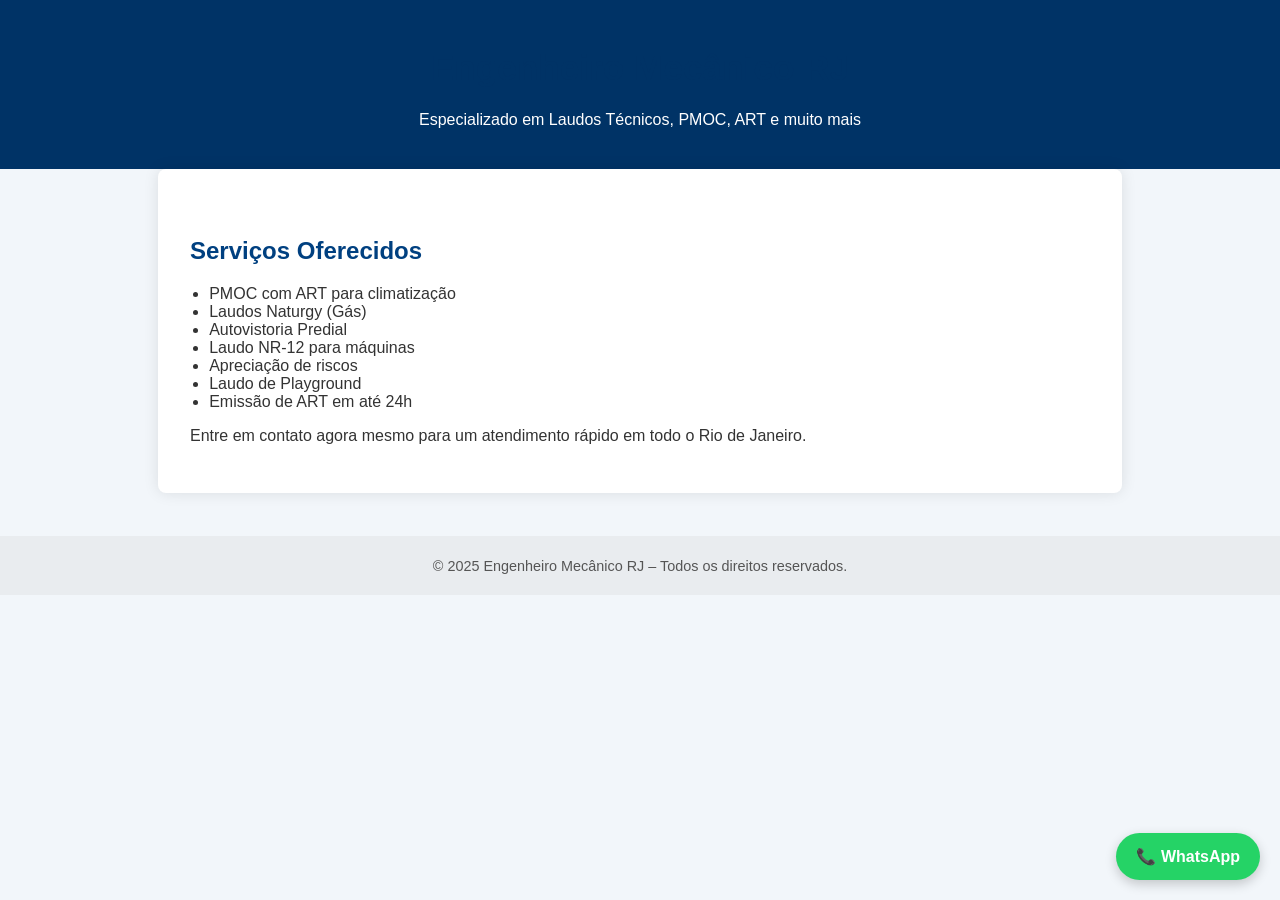
==== index.html @ b73123c4 "Add files via upload" ====
<!DOCTYPE html>
<html lang="pt-BR">
<head>
    <meta charset="UTF-8">
    <title>Engenheiro Mecânico RJ – PMOC, ART Naturgy, Laudos Técnicos Urgentes</title>
    <meta name="description" content="Laudos com emissão de ART em 24h. PMOC, Naturgy, NR-12, gás, playground e autovistoria em todo RJ. Atendimento imediato por engenheiro certificado.">
    <meta name="viewport" content="width=device-width, initial-scale=1.0">
    <link rel="icon" href="favicon.png" type="image/png">
    <style>
        body {
            font-family: 'Segoe UI', Tahoma, Geneva, Verdana, sans-serif;
            background-color: #f2f6fa;
            color: #333;
            margin: 0;
            padding: 0;
        }
        header {
            background-color: #003366;
            color: white;
            padding: 1.5em;
            text-align: center;
        }
        main {
            padding: 2em;
            max-width: 900px;
            margin: auto;
            background-color: white;
            box-shadow: 0 0 15px rgba(0,0,0,0.1);
            border-radius: 8px;
        }
        h1 {
            color: #003366;
            font-size: 2.2em;
        }
        h2 {
            color: #004080;
            margin-top: 1.5em;
        }
        ul {
            padding-left: 1.2em;
        }
        .whatsapp-button {
            position: fixed;
            bottom: 20px;
            right: 20px;
            background-color: #25D366;
            color: white;
            padding: 14px 20px;
            font-weight: bold;
            border-radius: 30px;
            text-decoration: none;
            font-size: 16px;
            box-shadow: 0 4px 12px rgba(0,0,0,0.2);
            z-index: 9999;
        }
        .whatsapp-button:hover {
            background-color: #128C7E;
        }
        footer {
            text-align: center;
            font-size: 0.9em;
            color: #555;
            background-color: #e9ecef;
            padding: 1.5em;
            margin-top: 3em;
        }
    </style>
</head>
<body>
    <header>
        <h1>Engenheiro Mecânico RJ</h1>
        <p>Especializado em Laudos Técnicos, PMOC, ART e muito mais</p>
    </header>
    <main>
        <h2>Serviços Oferecidos</h2>
        <ul>
            <li>PMOC com ART para climatização</li>
            <li>Laudos Naturgy (Gás)</li>
            <li>Autovistoria Predial</li>
            <li>Laudo NR-12 para máquinas</li>
            <li>Apreciação de riscos</li>
            <li>Laudo de Playground</li>
            <li>Emissão de ART em até 24h</li>
        </ul>
        <p>Entre em contato agora mesmo para um atendimento rápido em todo o Rio de Janeiro.</p>
    </main>
    <a class="whatsapp-button" href="https://wa.me/5521964547473" target="_blank">📞 WhatsApp</a>
    <footer>
        © 2025 Engenheiro Mecânico RJ – Todos os direitos reservados.
    </footer>
</body>
</html>
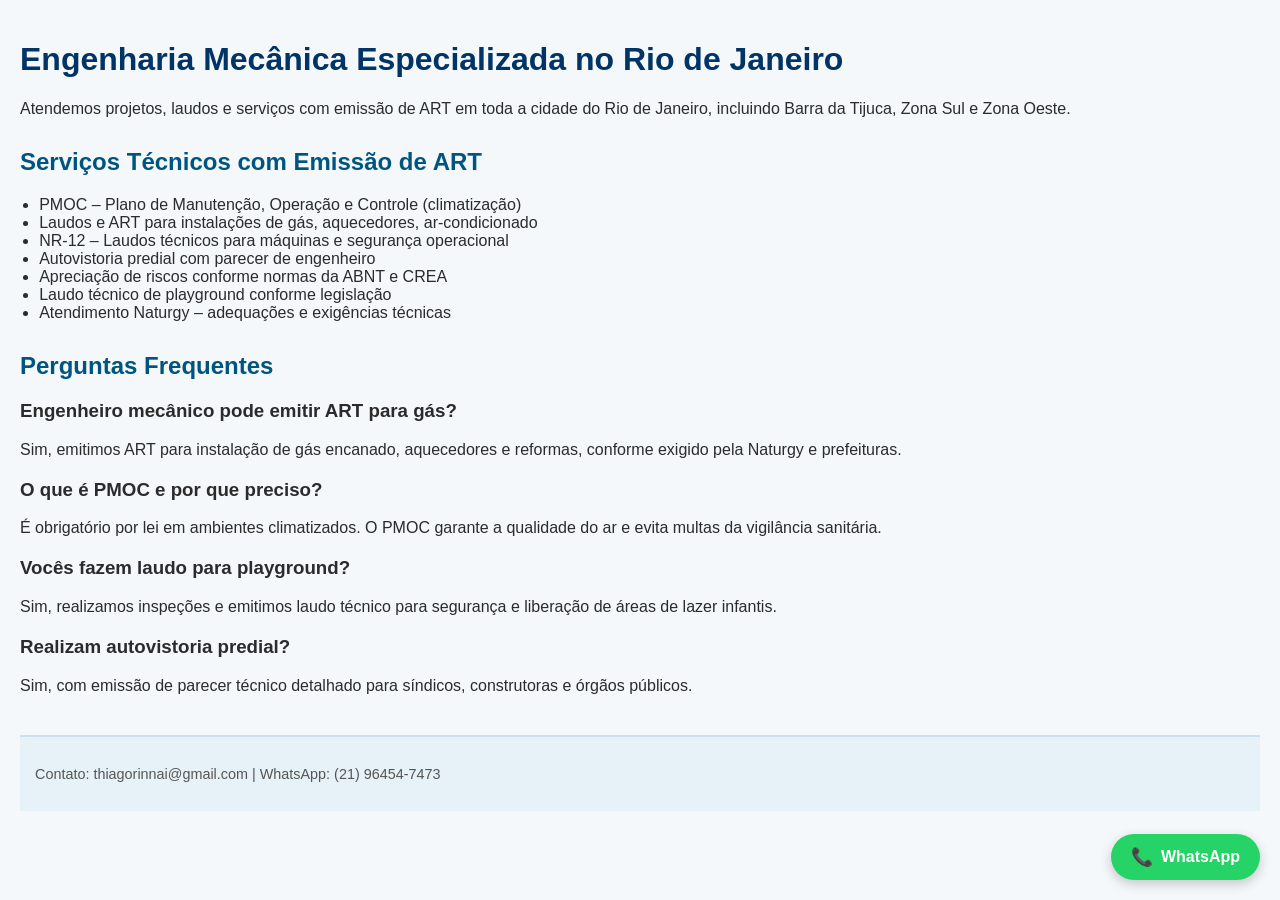
==== commit 99112e16: "Add files via upload" ====
--- a/index.html
+++ b/index.html
@@ -2,92 +2,105 @@
 <!DOCTYPE html>
 <html lang="pt-BR">
 <head>
-    <meta charset="UTF-8">
-    <title>Engenheiro Mecânico RJ – PMOC, ART Naturgy, Laudos Técnicos Urgentes</title>
-    <meta name="description" content="Laudos com emissão de ART em 24h. PMOC, Naturgy, NR-12, gás, playground e autovistoria em todo RJ. Atendimento imediato por engenheiro certificado.">
-    <meta name="viewport" content="width=device-width, initial-scale=1.0">
-    <link rel="icon" href="favicon.png" type="image/png">
-    <style>
-        body {
-            font-family: 'Segoe UI', Tahoma, Geneva, Verdana, sans-serif;
-            background-color: #f2f6fa;
-            color: #333;
-            margin: 0;
-            padding: 0;
-        }
-        header {
-            background-color: #003366;
-            color: white;
-            padding: 1.5em;
-            text-align: center;
-        }
-        main {
-            padding: 2em;
-            max-width: 900px;
-            margin: auto;
-            background-color: white;
-            box-shadow: 0 0 15px rgba(0,0,0,0.1);
-            border-radius: 8px;
-        }
-        h1 {
-            color: #003366;
-            font-size: 2.2em;
-        }
-        h2 {
-            color: #004080;
-            margin-top: 1.5em;
-        }
-        ul {
-            padding-left: 1.2em;
-        }
-        .whatsapp-button {
-            position: fixed;
-            bottom: 20px;
-            right: 20px;
-            background-color: #25D366;
-            color: white;
-            padding: 14px 20px;
-            font-weight: bold;
-            border-radius: 30px;
-            text-decoration: none;
-            font-size: 16px;
-            box-shadow: 0 4px 12px rgba(0,0,0,0.2);
-            z-index: 9999;
-        }
-        .whatsapp-button:hover {
-            background-color: #128C7E;
-        }
-        footer {
-            text-align: center;
-            font-size: 0.9em;
-            color: #555;
-            background-color: #e9ecef;
-            padding: 1.5em;
-            margin-top: 3em;
-        }
-    </style>
+  <meta charset="UTF-8">
+  <meta name="viewport" content="width=device-width, initial-scale=1.0">
+  <meta name="description" content="Engenheiro mecânico no RJ especializado em PMOC, ART, autovistoria, NR-12, Naturgy, laudo de playground e apreciação de riscos.">
+  <title>Engenheiro Mecânico RJ – PMOC, ART, NR-12, Laudos e Instalações</title>
+  <style>
+    body {
+      font-family: Arial, sans-serif;
+      background-color: #f4f8fb;
+      color: #2b2b2b;
+      margin: 0;
+      padding: 20px;
+    }
+    h1 {
+      color: #003366;
+    }
+    h2 {
+      color: #005580;
+      margin-top: 30px;
+    }
+    h3 {
+      margin-top: 20px;
+    }
+    ul {
+      padding-left: 1.2em;
+    }
+    footer {
+      margin-top: 40px;
+      font-size: 0.9em;
+      color: #555;
+      background: #e6f2f8;
+      padding: 15px;
+      border-top: 2px solid #cce0ee;
+    }
+    .whatsapp {
+      position: fixed;
+      bottom: 20px;
+      right: 20px;
+      background-color: #25D366;
+      color: white;
+      padding: 12px 20px;
+      border-radius: 30px;
+      text-decoration: none;
+      font-size: 16px;
+      font-weight: bold;
+      display: flex;
+      align-items: center;
+      gap: 8px;
+      box-shadow: 0 4px 12px rgba(0, 0, 0, 0.2);
+      z-index: 9999;
+      transition: background-color 0.3s ease, transform 0.2s ease;
+    }
+    .whatsapp:hover {
+      background-color: #128C7E;
+      transform: scale(1.05);
+    }
+    .whatsapp::before {
+      content: '📞';
+      font-size: 18px;
+    }
+  </style>
 </head>
 <body>
-    <header>
-        <h1>Engenheiro Mecânico RJ</h1>
-        <p>Especializado em Laudos Técnicos, PMOC, ART e muito mais</p>
-    </header>
-    <main>
-        <h2>Serviços Oferecidos</h2>
-        <ul>
-            <li>PMOC com ART para climatização</li>
-            <li>Laudos Naturgy (Gás)</li>
-            <li>Autovistoria Predial</li>
-            <li>Laudo NR-12 para máquinas</li>
-            <li>Apreciação de riscos</li>
-            <li>Laudo de Playground</li>
-            <li>Emissão de ART em até 24h</li>
-        </ul>
-        <p>Entre em contato agora mesmo para um atendimento rápido em todo o Rio de Janeiro.</p>
-    </main>
-    <a class="whatsapp-button" href="https://wa.me/5521964547473" target="_blank">📞 WhatsApp</a>
-    <footer>
-        © 2025 Engenheiro Mecânico RJ – Todos os direitos reservados.
-    </footer>
+
+  <h1>Engenharia Mecânica Especializada no Rio de Janeiro</h1>
+  <p>Atendemos projetos, laudos e serviços com emissão de ART em toda a cidade do Rio de Janeiro, incluindo Barra da Tijuca, Zona Sul e Zona Oeste.</p>
+
+  <section>
+    <h2>Serviços Técnicos com Emissão de ART</h2>
+    <ul>
+      <li>PMOC – Plano de Manutenção, Operação e Controle (climatização)</li>
+      <li>Laudos e ART para instalações de gás, aquecedores, ar-condicionado</li>
+      <li>NR-12 – Laudos técnicos para máquinas e segurança operacional</li>
+      <li>Autovistoria predial com parecer de engenheiro</li>
+      <li>Apreciação de riscos conforme normas da ABNT e CREA</li>
+      <li>Laudo técnico de playground conforme legislação</li>
+      <li>Atendimento Naturgy – adequações e exigências técnicas</li>
+    </ul>
+  </section>
+
+  <section>
+    <h2>Perguntas Frequentes</h2>
+    <h3>Engenheiro mecânico pode emitir ART para gás?</h3>
+    <p>Sim, emitimos ART para instalação de gás encanado, aquecedores e reformas, conforme exigido pela Naturgy e prefeituras.</p>
+
+    <h3>O que é PMOC e por que preciso?</h3>
+    <p>É obrigatório por lei em ambientes climatizados. O PMOC garante a qualidade do ar e evita multas da vigilância sanitária.</p>
+
+    <h3>Vocês fazem laudo para playground?</h3>
+    <p>Sim, realizamos inspeções e emitimos laudo técnico para segurança e liberação de áreas de lazer infantis.</p>
+
+    <h3>Realizam autovistoria predial?</h3>
+    <p>Sim, com emissão de parecer técnico detalhado para síndicos, construtoras e órgãos públicos.</p>
+  </section>
+
+  <footer>
+    <p>Contato: thiagorinnai@gmail.com | WhatsApp: (21) 96454-7473</p>
+  </footer>
+
+  <a class="whatsapp" href="https://wa.me/5521964547473" target="_blank">WhatsApp</a>
+
 </body>
 </html>
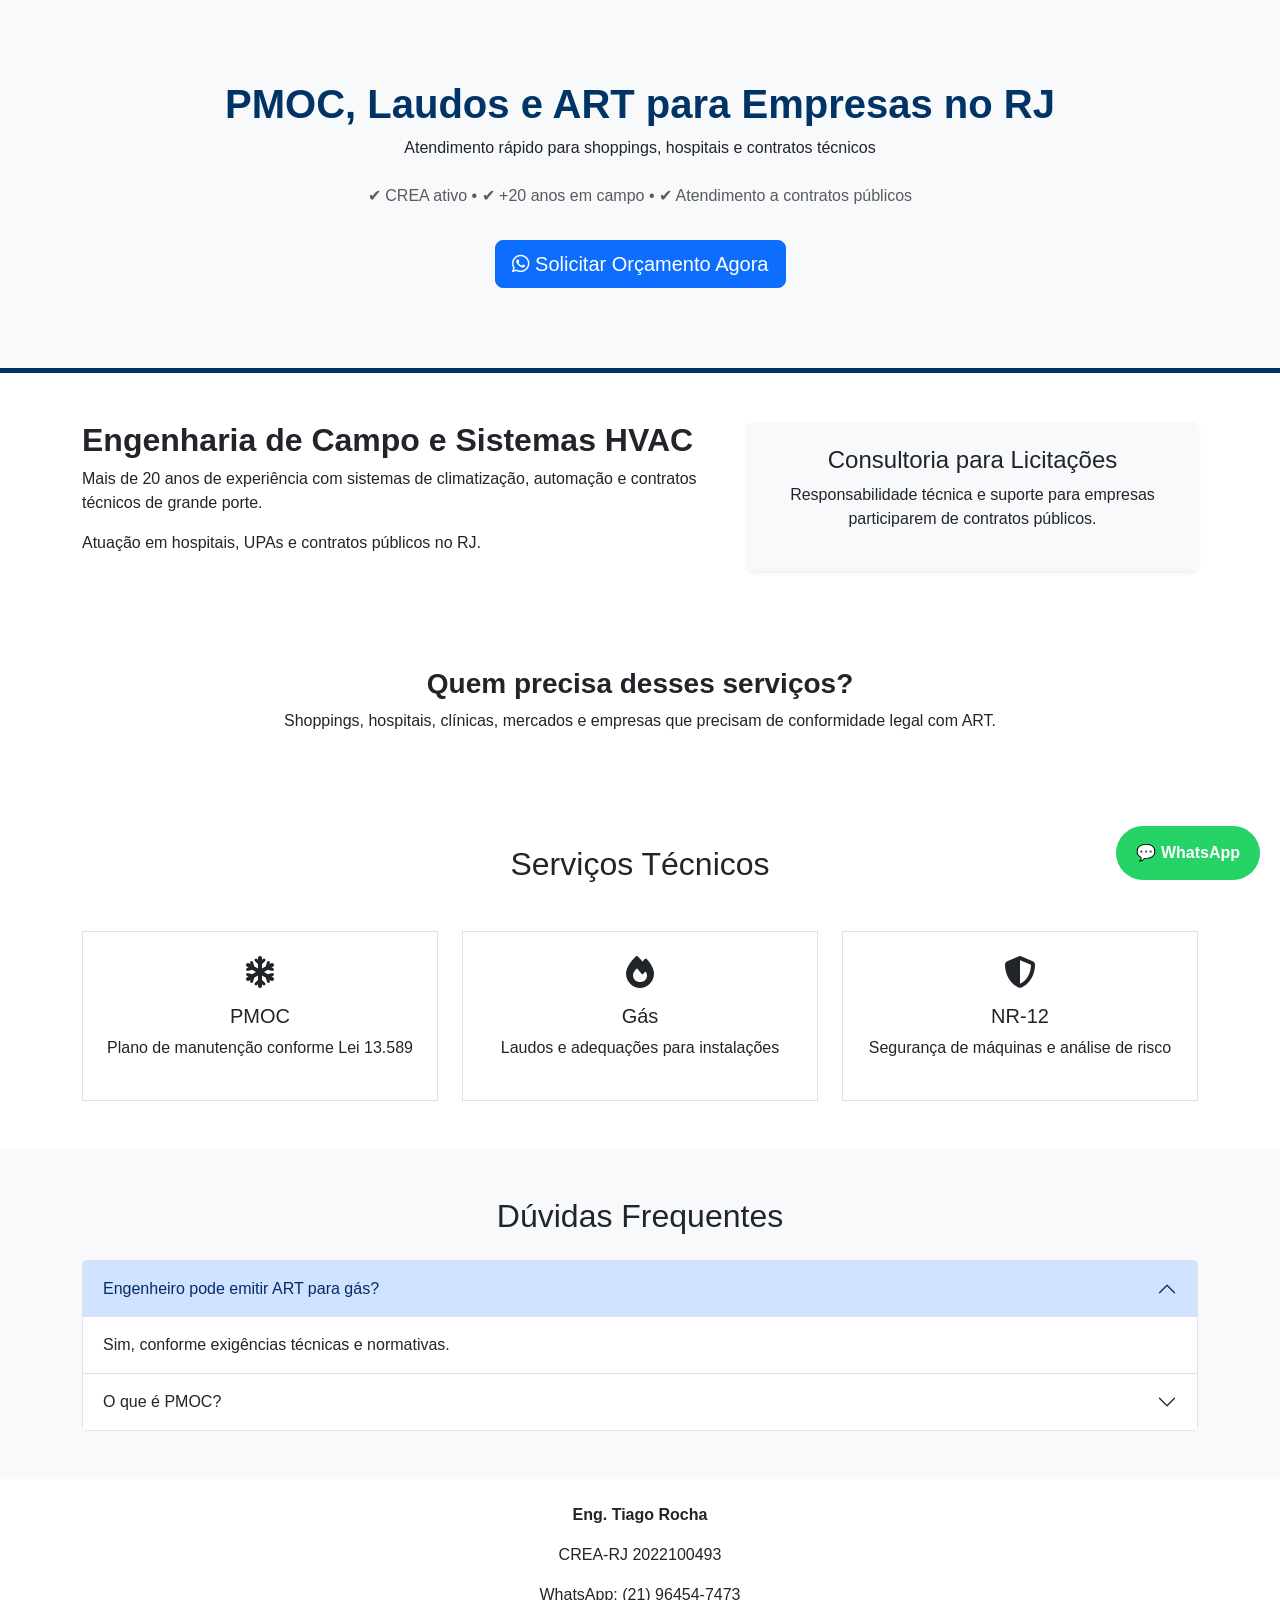
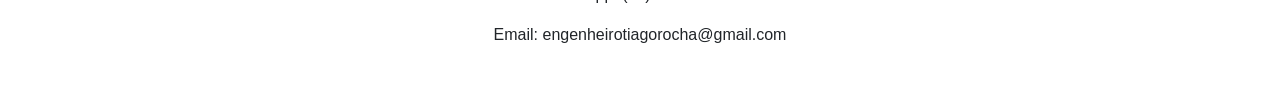
==== commit 4aa91158: "Revise index.html for SEO and layout enhancements Updated HTML structure, meta tags, and styles for " ====
--- a/index.html
+++ b/index.html
@@ -1,106 +1,198 @@
+<!DOCTYPE html>
+<html lang="pt-br">
+<head>
+<meta charset="UTF-8">
+<meta name="viewport" content="width=device-width, initial-scale=1.0">
 
-<!DOCTYPE html>
-<html lang="pt-BR">
-<head>
-  <meta charset="UTF-8">
-  <meta name="viewport" content="width=device-width, initial-scale=1.0">
-  <meta name="description" content="Engenheiro mecânico no RJ especializado em PMOC, ART, autovistoria, NR-12, Naturgy, laudo de playground e apreciação de riscos.">
-  <title>Engenheiro Mecânico RJ – PMOC, ART, NR-12, Laudos e Instalações</title>
-  <style>
-    body {
-      font-family: Arial, sans-serif;
-      background-color: #f4f8fb;
-      color: #2b2b2b;
-      margin: 0;
-      padding: 20px;
-    }
-    h1 {
-      color: #003366;
-    }
-    h2 {
-      color: #005580;
-      margin-top: 30px;
-    }
-    h3 {
-      margin-top: 20px;
-    }
-    ul {
-      padding-left: 1.2em;
-    }
-    footer {
-      margin-top: 40px;
-      font-size: 0.9em;
-      color: #555;
-      background: #e6f2f8;
-      padding: 15px;
-      border-top: 2px solid #cce0ee;
-    }
-    .whatsapp {
-      position: fixed;
-      bottom: 20px;
-      right: 20px;
-      background-color: #25D366;
-      color: white;
-      padding: 12px 20px;
-      border-radius: 30px;
-      text-decoration: none;
-      font-size: 16px;
-      font-weight: bold;
-      display: flex;
-      align-items: center;
-      gap: 8px;
-      box-shadow: 0 4px 12px rgba(0, 0, 0, 0.2);
-      z-index: 9999;
-      transition: background-color 0.3s ease, transform 0.2s ease;
-    }
-    .whatsapp:hover {
-      background-color: #128C7E;
-      transform: scale(1.05);
-    }
-    .whatsapp::before {
-      content: '📞';
-      font-size: 18px;
-    }
-  </style>
+<title>PMOC e Laudos Técnicos RJ | Eng. Tiago Rocha</title>
+
+<meta name="description" content="Engenheiro mecânico no RJ especializado em PMOC, laudos técnicos, NR-12 e emissão de ART. Atendimento para empresas e contratos.">
+<meta name="keywords" content="PMOC RJ, engenheiro mecânico RJ, laudo NR12, ART gás RJ">
+
+<!-- Bootstrap -->
+<link href="https://cdn.jsdelivr.net/npm/bootstrap@5.3.3/dist/css/bootstrap.min.css" rel="stylesheet">
+
+<!-- Font Awesome -->
+<link rel="stylesheet" href="https://cdnjs.cloudflare.com/ajax/libs/font-awesome/6.5.0/css/all.min.css">
+
+<style>
+:root {
+--primary: #003366;
+--accent: #0056b3;
+--success: #25d366;
+--text: #212529;
+}
+
+body {
+font-family: 'Segoe UI', Tahoma, sans-serif;
+color: var(--text);
+}
+
+.hero {
+background: #f8f9fa;
+padding: 80px 0;
+border-bottom: 5px solid var(--primary);
+}
+
+.hero h1 {
+color: var(--primary);
+font-weight: 800;
+}
+
+.card-servico {
+border: 1px solid #dee2e6;
+transition: 0.3s;
+height: 100%;
+}
+
+.card-servico:hover {
+border-color: var(--accent);
+box-shadow: 0 5px 15px rgba(0,0,0,0.1);
+}
+
+.whatsapp-float {
+position: fixed;
+bottom: 20px;
+right: 20px;
+background: var(--success);
+color: white;
+padding: 15px 20px;
+border-radius: 50px;
+text-decoration: none;
+font-weight: bold;
+}
+</style>
 </head>
+
 <body>
 
-  <h1>Engenharia Mecânica Especializada no Rio de Janeiro</h1>
-  <p>Atendemos projetos, laudos e serviços com emissão de ART em toda a cidade do Rio de Janeiro, incluindo Barra da Tijuca, Zona Sul e Zona Oeste.</p>
+<!-- HERO -->
+<header class="hero text-center">
+<div class="container">
+<h1>PMOC, Laudos e ART para Empresas no RJ</h1>
+<p class="mb-4">Atendimento rápido para shoppings, hospitais e contratos técnicos</p>
 
-  <section>
-    <h2>Serviços Técnicos com Emissão de ART</h2>
-    <ul>
-      <li>PMOC – Plano de Manutenção, Operação e Controle (climatização)</li>
-      <li>Laudos e ART para instalações de gás, aquecedores, ar-condicionado</li>
-      <li>NR-12 – Laudos técnicos para máquinas e segurança operacional</li>
-      <li>Autovistoria predial com parecer de engenheiro</li>
-      <li>Apreciação de riscos conforme normas da ABNT e CREA</li>
-      <li>Laudo técnico de playground conforme legislação</li>
-      <li>Atendimento Naturgy – adequações e exigências técnicas</li>
-    </ul>
-  </section>
+<p class="text-muted">
+✔ CREA ativo • ✔ +20 anos em campo • ✔ Atendimento a contratos públicos
+</p>
 
-  <section>
-    <h2>Perguntas Frequentes</h2>
-    <h3>Engenheiro mecânico pode emitir ART para gás?</h3>
-    <p>Sim, emitimos ART para instalação de gás encanado, aquecedores e reformas, conforme exigido pela Naturgy e prefeituras.</p>
+<a href="https://wa.me/5521964547473" class="btn btn-primary btn-lg mt-3">
+<i class="fab fa-whatsapp"></i> Solicitar Orçamento Agora
+</a>
+</div>
+</header>
 
-    <h3>O que é PMOC e por que preciso?</h3>
-    <p>É obrigatório por lei em ambientes climatizados. O PMOC garante a qualidade do ar e evita multas da vigilância sanitária.</p>
+<!-- AUTORIDADE -->
+<section class="py-5 container">
+<div class="row align-items-center">
+<div class="col-md-7">
+<h2 class="fw-bold">Engenharia de Campo e Sistemas HVAC</h2>
+<p>Mais de 20 anos de experiência com sistemas de climatização, automação e contratos técnicos de grande porte.</p>
+<p>Atuação em hospitais, UPAs e contratos públicos no RJ.</p>
+</div>
 
-    <h3>Vocês fazem laudo para playground?</h3>
-    <p>Sim, realizamos inspeções e emitimos laudo técnico para segurança e liberação de áreas de lazer infantis.</p>
+<div class="col-md-5 text-center">
+<div class="p-4 bg-light rounded shadow-sm">
+<h4>Consultoria para Licitações</h4>
+<p>Responsabilidade técnica e suporte para empresas participarem de contratos públicos.</p>
+</div>
+</div>
+</div>
+</section>
 
-    <h3>Realizam autovistoria predial?</h3>
-    <p>Sim, com emissão de parecer técnico detalhado para síndicos, construtoras e órgãos públicos.</p>
-  </section>
+<!-- PROVA -->
+<section class="py-5 bg-white text-center">
+<div class="container">
+<h3 class="fw-bold">Quem precisa desses serviços?</h3>
+<p>Shoppings, hospitais, clínicas, mercados e empresas que precisam de conformidade legal com ART.</p>
+</div>
+</section>
 
-  <footer>
-    <p>Contato: thiagorinnai@gmail.com | WhatsApp: (21) 96454-7473</p>
-  </footer>
+<!-- SERVIÇOS -->
+<section class="py-5">
+<div class="container text-center">
+<h2 class="mb-5">Serviços Técnicos</h2>
 
-  <a class="whatsapp" href="https://wa.me/5521964547473" target="_blank">WhatsApp</a>
+<div class="row g-4">
+
+<div class="col-md-4">
+<div class="card-servico p-4">
+<i class="fas fa-snowflake fa-2x mb-3"></i>
+<h5>PMOC</h5>
+<p>Plano de manutenção conforme Lei 13.589</p>
+</div>
+</div>
+
+<div class="col-md-4">
+<div class="card-servico p-4">
+<i class="fas fa-fire fa-2x mb-3"></i>
+<h5>Gás</h5>
+<p>Laudos e adequações para instalações</p>
+</div>
+</div>
+
+<div class="col-md-4">
+<div class="card-servico p-4">
+<i class="fas fa-shield-alt fa-2x mb-3"></i>
+<h5>NR-12</h5>
+<p>Segurança de máquinas e análise de risco</p>
+</div>
+</div>
+
+</div>
+</div>
+</section>
+
+<!-- FAQ -->
+<section class="py-5 bg-light">
+<div class="container">
+<h2 class="text-center mb-4">Dúvidas Frequentes</h2>
+
+<div class="accordion" id="faq">
+
+<div class="accordion-item">
+<button class="accordion-button" data-bs-toggle="collapse" data-bs-target="#q1">
+Engenheiro pode emitir ART para gás?
+</button>
+<div id="q1" class="accordion-collapse collapse show">
+<div class="accordion-body">
+Sim, conforme exigências técnicas e normativas.
+</div>
+</div>
+</div>
+
+<div class="accordion-item">
+<button class="accordion-button collapsed" data-bs-toggle="collapse" data-bs-target="#q2">
+O que é PMOC?
+</button>
+<div id="q2" class="accordion-collapse collapse">
+<div class="accordion-body">
+Plano obrigatório para manutenção de ar condicionado.
+</div>
+</div>
+</div>
+
+</div>
+</div>
+</section>
+
+<!-- RODAPÉ -->
+<footer class="text-center py-4">
+<div class="container">
+<p><strong>Eng. Tiago Rocha</strong></p>
+<p>CREA-RJ 2022100493</p>
+<p>WhatsApp: (21) 96454-7473</p>
+<p>Email: engenheirotiagorocha@gmail.com</p>
+</div>
+</footer>
+
+<!-- BOTÃO FIXO -->
+<a href="https://wa.me/5521964547473" class="whatsapp-float">
+💬 WhatsApp
+</a>
+
+<!-- JS -->
+<script src="https://cdn.jsdelivr.net/npm/bootstrap@5.3.3/dist/js/bootstrap.bundle.min.js"></script>
 
 </body>
 </html>
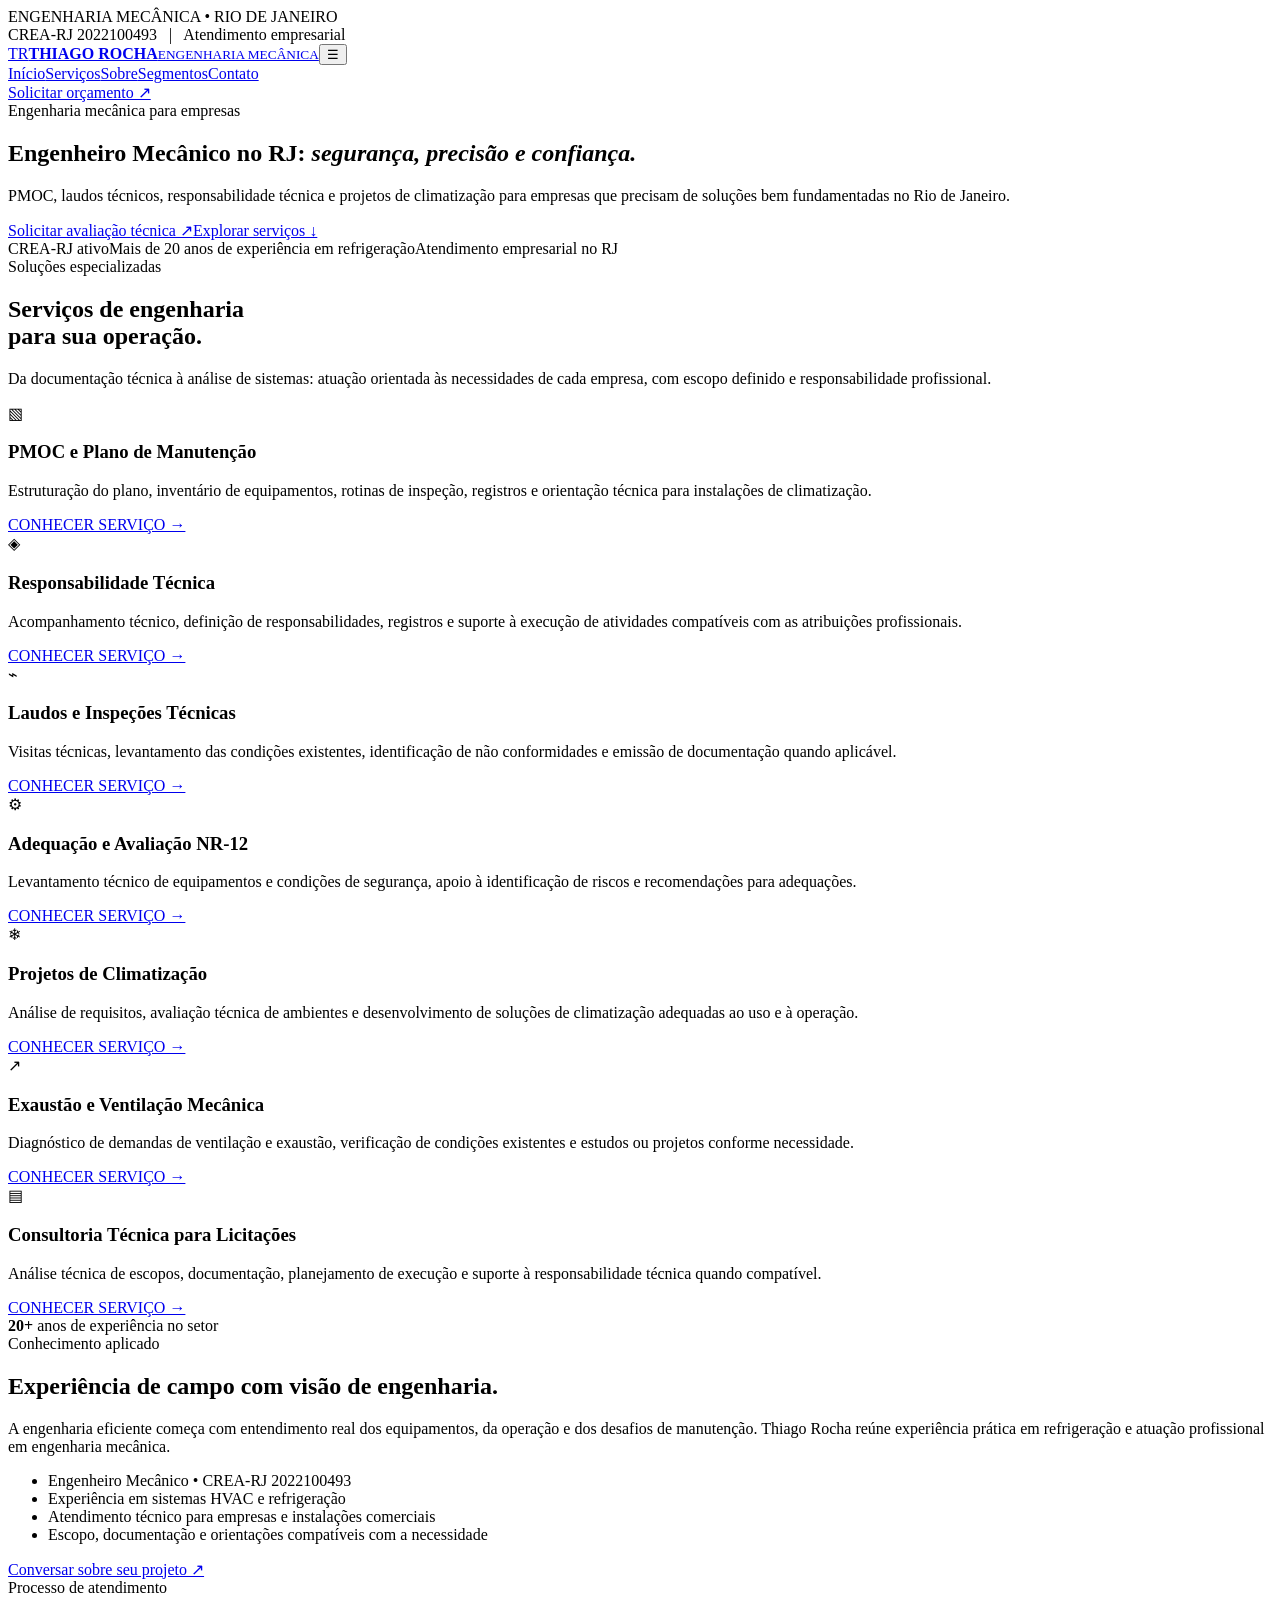
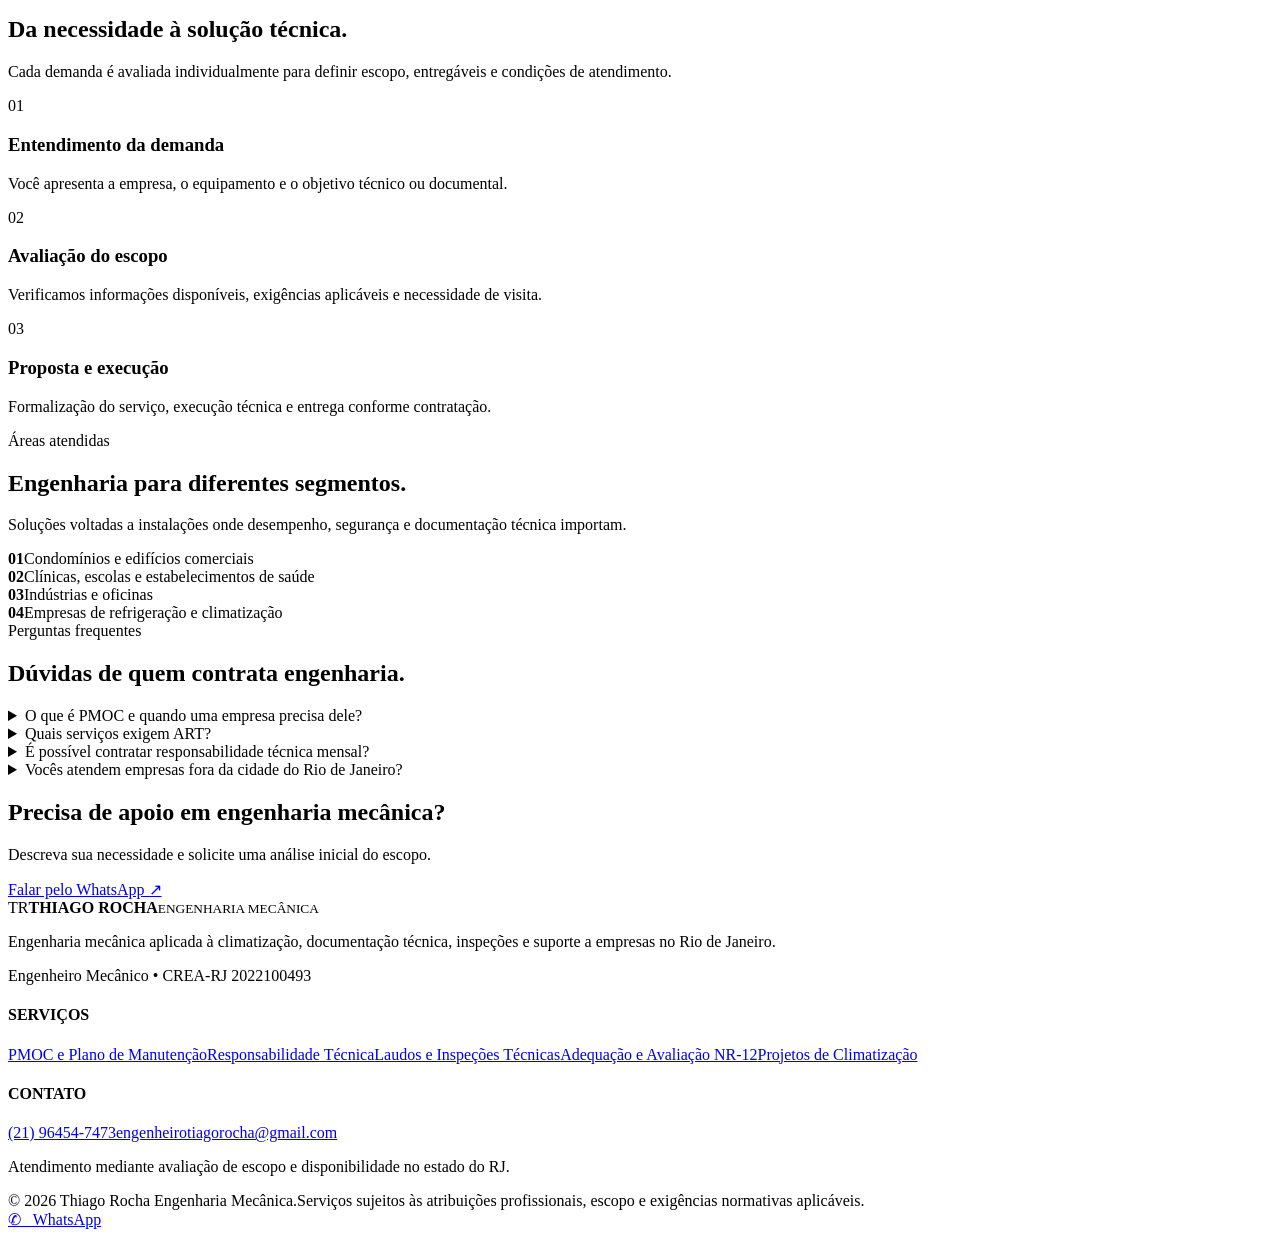
==== commit 55464f3b: "Publish redesigned Thiago Rocha Engenharia Mecânica homepage" ====
--- a/index.html
+++ b/index.html
@@ -1,198 +1,9 @@
-<!DOCTYPE html>
-<html lang="pt-br">
-<head>
-<meta charset="UTF-8">
-<meta name="viewport" content="width=device-width, initial-scale=1.0">
-
-<title>PMOC e Laudos Técnicos RJ | Eng. Tiago Rocha</title>
-
-<meta name="description" content="Engenheiro mecânico no RJ especializado em PMOC, laudos técnicos, NR-12 e emissão de ART. Atendimento para empresas e contratos.">
-<meta name="keywords" content="PMOC RJ, engenheiro mecânico RJ, laudo NR12, ART gás RJ">
-
-<!-- Bootstrap -->
-<link href="https://cdn.jsdelivr.net/npm/bootstrap@5.3.3/dist/css/bootstrap.min.css" rel="stylesheet">
-
-<!-- Font Awesome -->
-<link rel="stylesheet" href="https://cdnjs.cloudflare.com/ajax/libs/font-awesome/6.5.0/css/all.min.css">
-
-<style>
-:root {
---primary: #003366;
---accent: #0056b3;
---success: #25d366;
---text: #212529;
-}
-
-body {
-font-family: 'Segoe UI', Tahoma, sans-serif;
-color: var(--text);
-}
-
-.hero {
-background: #f8f9fa;
-padding: 80px 0;
-border-bottom: 5px solid var(--primary);
-}
-
-.hero h1 {
-color: var(--primary);
-font-weight: 800;
-}
-
-.card-servico {
-border: 1px solid #dee2e6;
-transition: 0.3s;
-height: 100%;
-}
-
-.card-servico:hover {
-border-color: var(--accent);
-box-shadow: 0 5px 15px rgba(0,0,0,0.1);
-}
-
-.whatsapp-float {
-position: fixed;
-bottom: 20px;
-right: 20px;
-background: var(--success);
-color: white;
-padding: 15px 20px;
-border-radius: 50px;
-text-decoration: none;
-font-weight: bold;
-}
-</style>
-</head>
-
-<body>
-
-<!-- HERO -->
-<header class="hero text-center">
-<div class="container">
-<h1>PMOC, Laudos e ART para Empresas no RJ</h1>
-<p class="mb-4">Atendimento rápido para shoppings, hospitais e contratos técnicos</p>
-
-<p class="text-muted">
-✔ CREA ativo • ✔ +20 anos em campo • ✔ Atendimento a contratos públicos
-</p>
-
-<a href="https://wa.me/5521964547473" class="btn btn-primary btn-lg mt-3">
-<i class="fab fa-whatsapp"></i> Solicitar Orçamento Agora
-</a>
-</div>
-</header>
-
-<!-- AUTORIDADE -->
-<section class="py-5 container">
-<div class="row align-items-center">
-<div class="col-md-7">
-<h2 class="fw-bold">Engenharia de Campo e Sistemas HVAC</h2>
-<p>Mais de 20 anos de experiência com sistemas de climatização, automação e contratos técnicos de grande porte.</p>
-<p>Atuação em hospitais, UPAs e contratos públicos no RJ.</p>
-</div>
-
-<div class="col-md-5 text-center">
-<div class="p-4 bg-light rounded shadow-sm">
-<h4>Consultoria para Licitações</h4>
-<p>Responsabilidade técnica e suporte para empresas participarem de contratos públicos.</p>
-</div>
-</div>
-</div>
-</section>
-
-<!-- PROVA -->
-<section class="py-5 bg-white text-center">
-<div class="container">
-<h3 class="fw-bold">Quem precisa desses serviços?</h3>
-<p>Shoppings, hospitais, clínicas, mercados e empresas que precisam de conformidade legal com ART.</p>
-</div>
-</section>
-
-<!-- SERVIÇOS -->
-<section class="py-5">
-<div class="container text-center">
-<h2 class="mb-5">Serviços Técnicos</h2>
-
-<div class="row g-4">
-
-<div class="col-md-4">
-<div class="card-servico p-4">
-<i class="fas fa-snowflake fa-2x mb-3"></i>
-<h5>PMOC</h5>
-<p>Plano de manutenção conforme Lei 13.589</p>
-</div>
-</div>
-
-<div class="col-md-4">
-<div class="card-servico p-4">
-<i class="fas fa-fire fa-2x mb-3"></i>
-<h5>Gás</h5>
-<p>Laudos e adequações para instalações</p>
-</div>
-</div>
-
-<div class="col-md-4">
-<div class="card-servico p-4">
-<i class="fas fa-shield-alt fa-2x mb-3"></i>
-<h5>NR-12</h5>
-<p>Segurança de máquinas e análise de risco</p>
-</div>
-</div>
-
-</div>
-</div>
-</section>
-
-<!-- FAQ -->
-<section class="py-5 bg-light">
-<div class="container">
-<h2 class="text-center mb-4">Dúvidas Frequentes</h2>
-
-<div class="accordion" id="faq">
-
-<div class="accordion-item">
-<button class="accordion-button" data-bs-toggle="collapse" data-bs-target="#q1">
-Engenheiro pode emitir ART para gás?
-</button>
-<div id="q1" class="accordion-collapse collapse show">
-<div class="accordion-body">
-Sim, conforme exigências técnicas e normativas.
-</div>
-</div>
-</div>
-
-<div class="accordion-item">
-<button class="accordion-button collapsed" data-bs-toggle="collapse" data-bs-target="#q2">
-O que é PMOC?
-</button>
-<div id="q2" class="accordion-collapse collapse">
-<div class="accordion-body">
-Plano obrigatório para manutenção de ar condicionado.
-</div>
-</div>
-</div>
-
-</div>
-</div>
-</section>
-
-<!-- RODAPÉ -->
-<footer class="text-center py-4">
-<div class="container">
-<p><strong>Eng. Tiago Rocha</strong></p>
-<p>CREA-RJ 2022100493</p>
-<p>WhatsApp: (21) 96454-7473</p>
-<p>Email: engenheirotiagorocha@gmail.com</p>
-</div>
-</footer>
-
-<!-- BOTÃO FIXO -->
-<a href="https://wa.me/5521964547473" class="whatsapp-float">
-💬 WhatsApp
-</a>
-
-<!-- JS -->
-<script src="https://cdn.jsdelivr.net/npm/bootstrap@5.3.3/dist/js/bootstrap.bundle.min.js"></script>
-
-</body>
-</html>
+<!doctype html><html lang="pt-BR"><head><meta charset="UTF-8"><meta name="viewport" content="width=device-width,initial-scale=1"><title>Engenheiro Mecânico RJ | PMOC, Laudos, ART e Projetos | Thiago Rocha</title><meta name="description" content="Engenheiro mecânico no Rio de Janeiro para empresas: PMOC, laudos, responsabilidade técnica, projetos de climatização e NR-12. Solicite orçamento."><meta name="robots" content="index,follow,max-image-preview:large"><link rel="canonical" href="https://engenheiromecanicorj.com.br/"><meta property="og:type" content="website"><meta property="og:title" content="Engenheiro Mecânico RJ | PMOC, Laudos, ART e Projetos | Thiago Rocha"><meta property="og:description" content="Engenheiro mecânico no Rio de Janeiro para empresas: PMOC, laudos, responsabilidade técnica, projetos de climatização e NR-12. Solicite orçamento."><meta property="og:url" content="https://engenheiromecanicorj.com.br/"><meta property="og:image" content="https://images.unsplash.com/photo-1581092160562-40aa08e78837?auto=format%26fit=crop%26w=1600%26q=85"><meta name="theme-color" content="#0c1c2c"><link rel="stylesheet" href="https://engenheiromecanicorj.com.br/assets/site.css"><script type="application/ld+json">{"@context": "https://schema.org", "@type": "ProfessionalService", "name": "Thiago Rocha Engenharia Mecânica", "url": "https://engenheiromecanicorj.com.br/", "telephone": "+55-21-96454-7473", "email": "engenheirotiagorocha@gmail.com", "areaServed": {"@type": "AdministrativeArea", "name": "Rio de Janeiro, Brasil"}, "description": "Serviços de engenharia mecânica para empresas no Rio de Janeiro.", "founder": {"@type": "Person", "name": "Thiago Rocha", "jobTitle": "Engenheiro Mecânico"}}</script>
+<!-- Mantido o identificador existente do Google Ads. -->
+<script async src="https://www.googletagmanager.com/gtag/js?id=AW-16557121334"></script><script>window.dataLayer=window.dataLayer||[];function gtag(){dataLayer.push(arguments)}gtag('js',new Date());gtag('config','AW-16557121334');</script></head><body><div class="top"><div class="wrap"><div>ENGENHARIA MECÂNICA • RIO DE JANEIRO</div><span>CREA-RJ 2022100493 <span aria-hidden="true">&nbsp; | &nbsp;</span> Atendimento empresarial</span></div></div><nav class="nav" aria-label="Navegação principal"><div class="wrap"><a class="brand" href="https://engenheiromecanicorj.com.br/" aria-label="Página inicial"><span class="brand-mark">TR</span><span><strong>THIAGO ROCHA</strong><small>ENGENHARIA MECÂNICA</small></span></a><button class="hamburger" aria-label="Abrir menu" aria-expanded="false">☰</button><div class="menu"><a href="https://engenheiromecanicorj.com.br/">Início</a><a href="https://engenheiromecanicorj.com.br/#servicos">Serviços</a><a href="https://engenheiromecanicorj.com.br/#sobre">Sobre</a><a href="https://engenheiromecanicorj.com.br/#segmentos">Segmentos</a><a href="https://engenheiromecanicorj.com.br/#contato">Contato</a></div><a class="btn nav-cta" href="https://wa.me/5521964547473?text=Ol%C3%A1%21%20Gostaria%20de%20solicitar%20um%20or%C3%A7amento%20de%20engenharia%20mec%C3%A2nica." target="_blank" rel="noopener noreferrer">Solicitar orçamento ↗</a></div></nav>
+<main><section class="hero"><div class="wrap"><div class="eyebrow">Engenharia mecânica para empresas</div><h1>Engenheiro Mecânico no RJ: <em>segurança, precisão e confiança.</em></h1><p>PMOC, laudos técnicos, responsabilidade técnica e projetos de climatização para empresas que precisam de soluções bem fundamentadas no Rio de Janeiro.</p><div class="actions"><a class="btn" href="https://wa.me/5521964547473?text=Ol%C3%A1%21%20Gostaria%20de%20solicitar%20um%20or%C3%A7amento%20de%20engenharia%20mec%C3%A2nica." target="_blank" rel="noopener noreferrer">Solicitar avaliação técnica ↗</a><a class="btn outline" href="#servicos">Explorar serviços ↓</a></div><div class="hero-badges"><span>CREA-RJ ativo</span><span>Mais de 20 anos de experiência em refrigeração</span><span>Atendimento empresarial no RJ</span></div></div></section>
+<section class="section soft" id="servicos"><div class="wrap"><div class="section-head"><div><div class="eyebrow">Soluções especializadas</div><h2>Serviços de engenharia<br>para sua operação.</h2><p class="lead">Da documentação técnica à análise de sistemas: atuação orientada às necessidades de cada empresa, com escopo definido e responsabilidade profissional.</p></div></div><div class="services"><article class="service"><div class="ico" aria-hidden="true">▧</div><h3>PMOC e Plano de Manutenção</h3><p>Estruturação do plano, inventário de equipamentos, rotinas de inspeção, registros e orientação técnica para instalações de climatização.</p><a href="https://engenheiromecanicorj.com.br/servicos/pmoc/" aria-label="Conheça PMOC e Plano de Manutenção">CONHECER SERVIÇO →</a></article><article class="service"><div class="ico" aria-hidden="true">◈</div><h3>Responsabilidade Técnica</h3><p>Acompanhamento técnico, definição de responsabilidades, registros e suporte à execução de atividades compatíveis com as atribuições profissionais.</p><a href="https://engenheiromecanicorj.com.br/servicos/responsabilidade-tecnica/" aria-label="Conheça Responsabilidade Técnica">CONHECER SERVIÇO →</a></article><article class="service"><div class="ico" aria-hidden="true">⌁</div><h3>Laudos e Inspeções Técnicas</h3><p>Visitas técnicas, levantamento das condições existentes, identificação de não conformidades e emissão de documentação quando aplicável.</p><a href="https://engenheiromecanicorj.com.br/servicos/laudos-tecnicos/" aria-label="Conheça Laudos e Inspeções Técnicas">CONHECER SERVIÇO →</a></article><article class="service"><div class="ico" aria-hidden="true">⚙</div><h3>Adequação e Avaliação NR-12</h3><p>Levantamento técnico de equipamentos e condições de segurança, apoio à identificação de riscos e recomendações para adequações.</p><a href="https://engenheiromecanicorj.com.br/servicos/nr12/" aria-label="Conheça Adequação e Avaliação NR-12">CONHECER SERVIÇO →</a></article><article class="service"><div class="ico" aria-hidden="true">❄</div><h3>Projetos de Climatização</h3><p>Análise de requisitos, avaliação técnica de ambientes e desenvolvimento de soluções de climatização adequadas ao uso e à operação.</p><a href="https://engenheiromecanicorj.com.br/servicos/projetos-climatizacao/" aria-label="Conheça Projetos de Climatização">CONHECER SERVIÇO →</a></article><article class="service"><div class="ico" aria-hidden="true">↗</div><h3>Exaustão e Ventilação Mecânica</h3><p>Diagnóstico de demandas de ventilação e exaustão, verificação de condições existentes e estudos ou projetos conforme necessidade.</p><a href="https://engenheiromecanicorj.com.br/servicos/exaustao-ventilacao/" aria-label="Conheça Exaustão e Ventilação Mecânica">CONHECER SERVIÇO →</a></article><article class="service"><div class="ico" aria-hidden="true">▤</div><h3>Consultoria Técnica para Licitações</h3><p>Análise técnica de escopos, documentação, planejamento de execução e suporte à responsabilidade técnica quando compatível.</p><a href="https://engenheiromecanicorj.com.br/servicos/consultoria-licitacoes/" aria-label="Conheça Consultoria Técnica para Licitações">CONHECER SERVIÇO →</a></article></div></div></section>
+<section class="section" id="sobre"><div class="wrap split"><div class="photo-panel" role="img" aria-label="Instalação industrial de climatização e equipamentos HVAC"><div class="photo-label"><strong>20+</strong> anos de experiência no setor</div></div><div><div class="eyebrow">Conhecimento aplicado</div><h2>Experiência de campo com visão de engenharia.</h2><p class="lead">A engenharia eficiente começa com entendimento real dos equipamentos, da operação e dos desafios de manutenção. Thiago Rocha reúne experiência prática em refrigeração e atuação profissional em engenharia mecânica.</p><ul class="ticks"><li>Engenheiro Mecânico • CREA-RJ 2022100493</li><li>Experiência em sistemas HVAC e refrigeração</li><li>Atendimento técnico para empresas e instalações comerciais</li><li>Escopo, documentação e orientações compatíveis com a necessidade</li></ul><a class="btn dark" href="https://wa.me/5521964547473?text=Ol%C3%A1%21%20Quero%20conversar%20sobre%20um%20servi%C3%A7o%20de%20engenharia%20mec%C3%A2nica." target="_blank" rel="noopener noreferrer">Conversar sobre seu projeto ↗</a></div></div></section>
+<section class="section navy"><div class="wrap"><div class="eyebrow">Processo de atendimento</div><h2>Da necessidade à solução técnica.</h2><p class="lead">Cada demanda é avaliada individualmente para definir escopo, entregáveis e condições de atendimento.</p><div class="steps"><article class="step"><span class="num">01</span><h3>Entendimento da demanda</h3><p>Você apresenta a empresa, o equipamento e o objetivo técnico ou documental.</p></article><article class="step"><span class="num">02</span><h3>Avaliação do escopo</h3><p>Verificamos informações disponíveis, exigências aplicáveis e necessidade de visita.</p></article><article class="step"><span class="num">03</span><h3>Proposta e execução</h3><p>Formalização do serviço, execução técnica e entrega conforme contratação.</p></article></div></div></section>
+<section class="section" id="segmentos"><div class="wrap"><div class="eyebrow">Áreas atendidas</div><h2>Engenharia para diferentes segmentos.</h2><p class="lead">Soluções voltadas a instalações onde desempenho, segurança e documentação técnica importam.</p><div class="areas"><div class="area"><b>01</b>Condomínios e edifícios comerciais</div><div class="area"><b>02</b>Clínicas, escolas e estabelecimentos de saúde</div><div class="area"><b>03</b>Indústrias e oficinas</div><div class="area"><b>04</b>Empresas de refrigeração e climatização</div></div></div></section>
+<section class="section soft"><div class="wrap"><div class="eyebrow">Perguntas frequentes</div><h2>Dúvidas de quem contrata engenharia.</h2><div class="faq"><details><summary>O que é PMOC e quando uma empresa precisa dele?</summary><p>O PMOC é o Plano de Manutenção, Operação e Controle, relacionado aos sistemas de climatização. A aplicabilidade e as medidas exigidas devem ser avaliadas conforme a legislação e as características da instalação.</p></details><details><summary>Quais serviços exigem ART?</summary><p>A necessidade e o enquadramento da ART dependem da atividade técnica e das regras do sistema Confea/Crea. O registro deve refletir uma atividade efetivamente exercida pelo profissional habilitado.</p></details><details><summary>É possível contratar responsabilidade técnica mensal?</summary><p>Sim, quando houver compatibilidade com as atribuições profissionais, disponibilidade, presença efetiva e exigências aplicáveis. O formato é definido após avaliação da operação e do escopo.</p></details><details><summary>Vocês atendem empresas fora da cidade do Rio de Janeiro?</summary><p>Há possibilidade de atendimento em diferentes regiões do estado do Rio de Janeiro, mediante análise do local, do serviço e da disponibilidade.</p></details></div></div></section></main><section id="contato" class="cta"><div class="wrap"><div><h2>Precisa de apoio em engenharia mecânica?</h2><p>Descreva sua necessidade e solicite uma análise inicial do escopo.</p></div><a class="btn dark" href="https://wa.me/5521964547473?text=Ol%C3%A1%21%20Gostaria%20de%20solicitar%20um%20or%C3%A7amento%20de%20engenharia%20mec%C3%A2nica." target="_blank" rel="noopener noreferrer">Falar pelo WhatsApp ↗</a></div></section><footer class="footer"><div class="wrap"><div class="footgrid"><div><div class="brand"><span class="brand-mark">TR</span><span><strong>THIAGO ROCHA</strong><small>ENGENHARIA MECÂNICA</small></span></div><p>Engenharia mecânica aplicada à climatização, documentação técnica, inspeções e suporte a empresas no Rio de Janeiro.</p><p>Engenheiro Mecânico • CREA-RJ 2022100493</p></div><div><h4>SERVIÇOS</h4><a href="https://engenheiromecanicorj.com.br/servicos/pmoc/">PMOC e Plano de Manutenção</a><a href="https://engenheiromecanicorj.com.br/servicos/responsabilidade-tecnica/">Responsabilidade Técnica</a><a href="https://engenheiromecanicorj.com.br/servicos/laudos-tecnicos/">Laudos e Inspeções Técnicas</a><a href="https://engenheiromecanicorj.com.br/servicos/nr12/">Adequação e Avaliação NR-12</a><a href="https://engenheiromecanicorj.com.br/servicos/projetos-climatizacao/">Projetos de Climatização</a></div><div><h4>CONTATO</h4><a href="tel:+5521964547473">(21) 96454-7473</a><a href="mailto:engenheirotiagorocha@gmail.com">engenheirotiagorocha@gmail.com</a><p>Atendimento mediante avaliação de escopo e disponibilidade no estado do RJ.</p></div></div><div class="legal"><span>© 2026 Thiago Rocha Engenharia Mecânica.</span><span>Serviços sujeitos às atribuições profissionais, escopo e exigências normativas aplicáveis.</span></div></div></footer><a class="floating" href="https://wa.me/5521964547473?text=Ol%C3%A1%21%20Gostaria%20de%20solicitar%20um%20or%C3%A7amento%20de%20engenharia%20mec%C3%A2nica." target="_blank" rel="noopener noreferrer" aria-label="Conversar no WhatsApp">✆ &nbsp; WhatsApp</a><script src="https://engenheiromecanicorj.com.br/assets/site.js" defer></script></body></html>
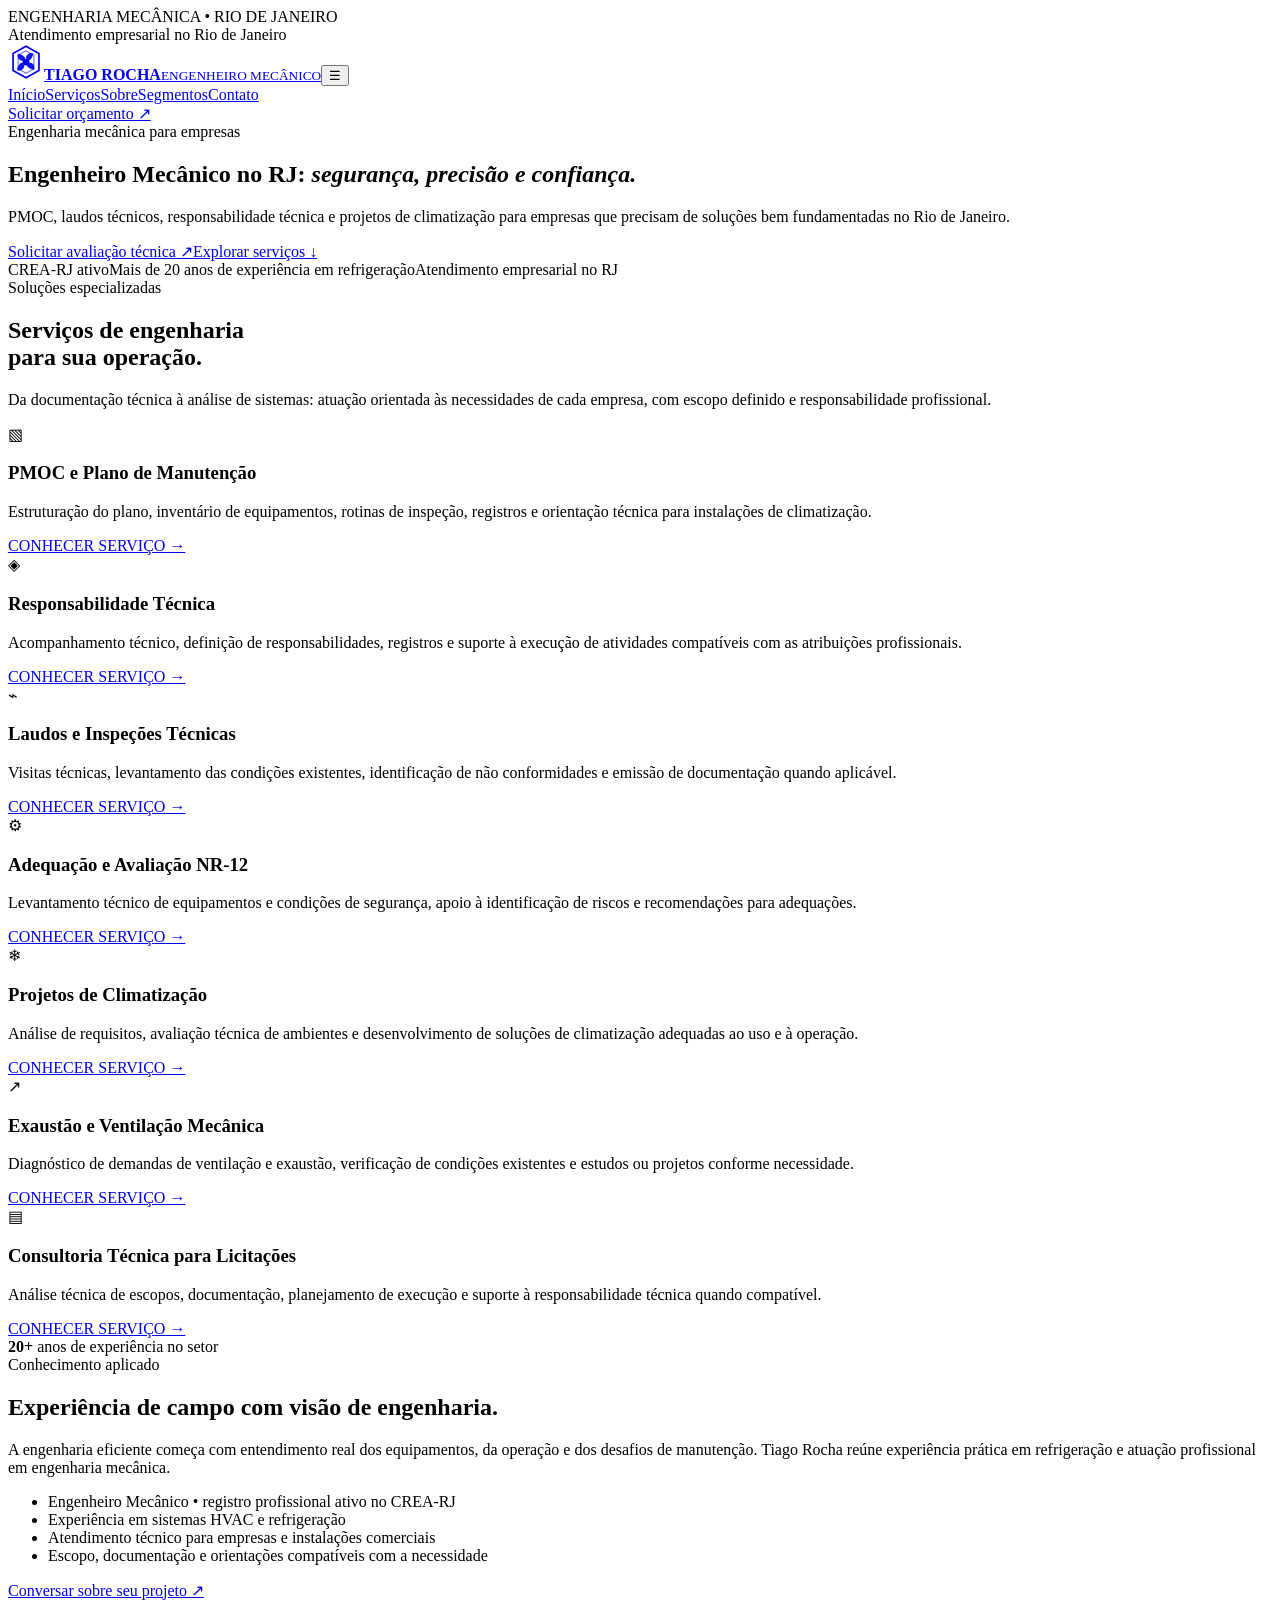
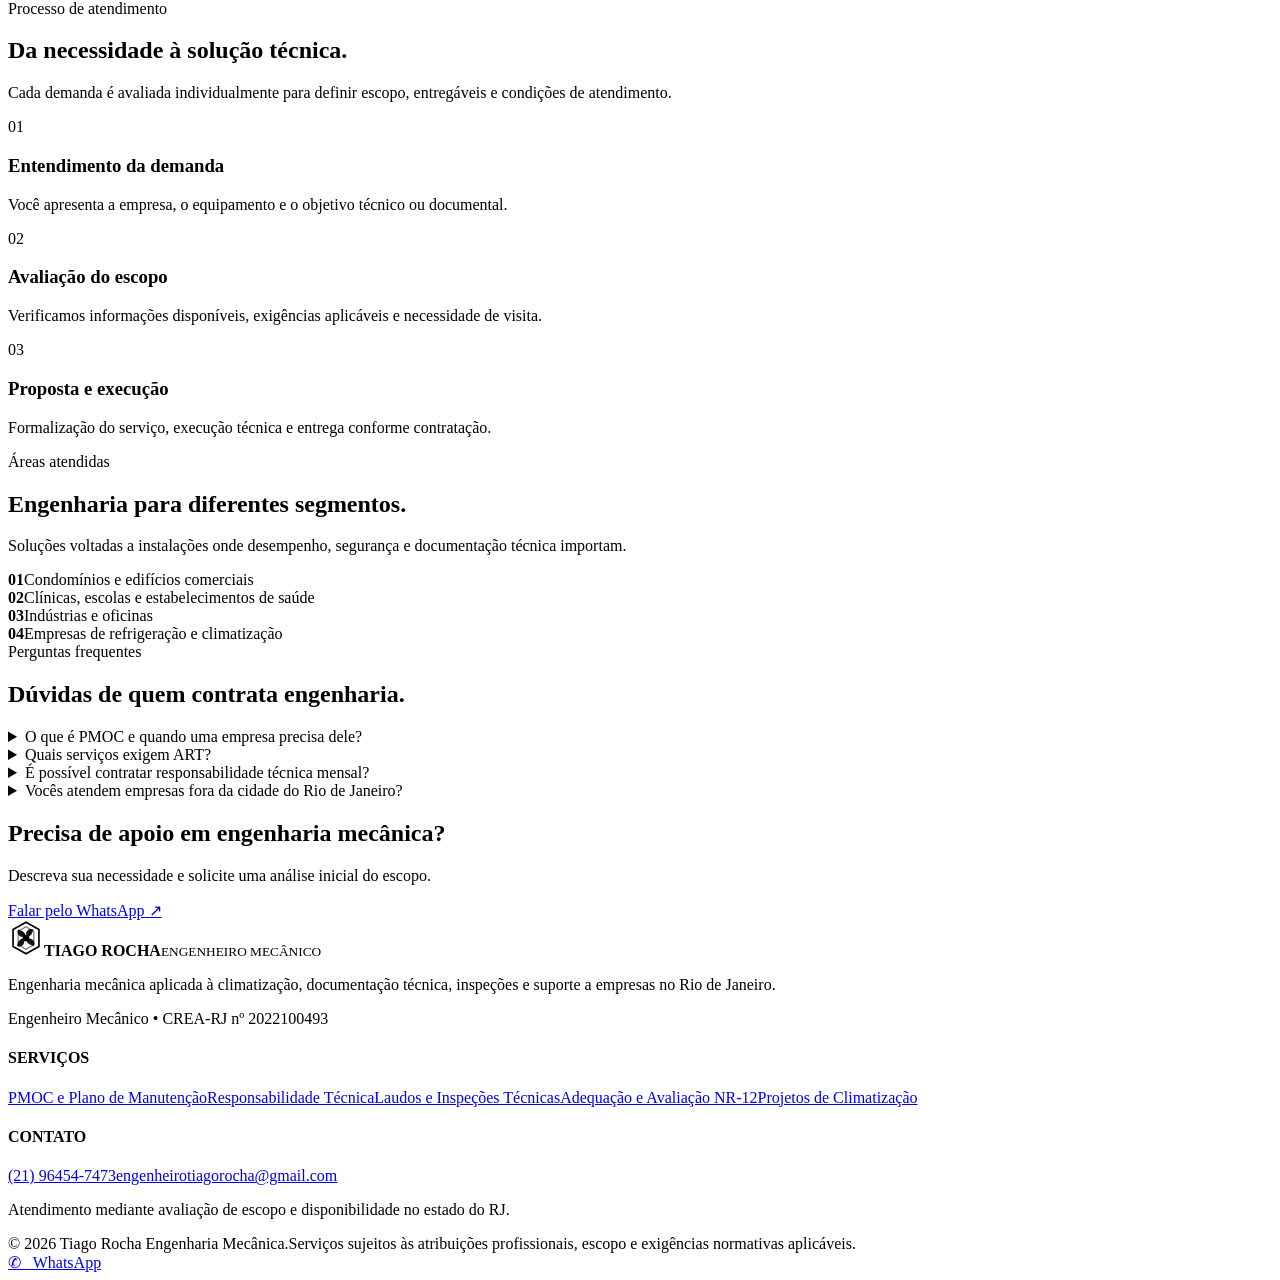
==== commit 89d2785c: "Rebrand as Tiago Rocha Engenheiro Mecânico with custom technical symbol" ====
--- a/index.html
+++ b/index.html
@@ -1,9 +1,9 @@
-<!doctype html><html lang="pt-BR"><head><meta charset="UTF-8"><meta name="viewport" content="width=device-width,initial-scale=1"><title>Engenheiro Mecânico RJ | PMOC, Laudos, ART e Projetos | Thiago Rocha</title><meta name="description" content="Engenheiro mecânico no Rio de Janeiro para empresas: PMOC, laudos, responsabilidade técnica, projetos de climatização e NR-12. Solicite orçamento."><meta name="robots" content="index,follow,max-image-preview:large"><link rel="canonical" href="https://engenheiromecanicorj.com.br/"><meta property="og:type" content="website"><meta property="og:title" content="Engenheiro Mecânico RJ | PMOC, Laudos, ART e Projetos | Thiago Rocha"><meta property="og:description" content="Engenheiro mecânico no Rio de Janeiro para empresas: PMOC, laudos, responsabilidade técnica, projetos de climatização e NR-12. Solicite orçamento."><meta property="og:url" content="https://engenheiromecanicorj.com.br/"><meta property="og:image" content="https://images.unsplash.com/photo-1581092160562-40aa08e78837?auto=format%26fit=crop%26w=1600%26q=85"><meta name="theme-color" content="#0c1c2c"><link rel="stylesheet" href="https://engenheiromecanicorj.com.br/assets/site.css"><script type="application/ld+json">{"@context": "https://schema.org", "@type": "ProfessionalService", "name": "Thiago Rocha Engenharia Mecânica", "url": "https://engenheiromecanicorj.com.br/", "telephone": "+55-21-96454-7473", "email": "engenheirotiagorocha@gmail.com", "areaServed": {"@type": "AdministrativeArea", "name": "Rio de Janeiro, Brasil"}, "description": "Serviços de engenharia mecânica para empresas no Rio de Janeiro.", "founder": {"@type": "Person", "name": "Thiago Rocha", "jobTitle": "Engenheiro Mecânico"}}</script>
+<!doctype html><html lang="pt-BR"><head><meta charset="UTF-8"><meta name="viewport" content="width=device-width,initial-scale=1"><title>Engenheiro Mecânico RJ | PMOC, Laudos, ART e Projetos | Tiago Rocha</title><meta name="description" content="Engenheiro mecânico no Rio de Janeiro para empresas: PMOC, laudos, responsabilidade técnica, projetos de climatização e NR-12. Solicite orçamento."><meta name="robots" content="index,follow,max-image-preview:large"><link rel="canonical" href="https://engenheiromecanicorj.com.br/"><meta property="og:type" content="website"><meta property="og:title" content="Engenheiro Mecânico RJ | PMOC, Laudos, ART e Projetos | Tiago Rocha"><meta property="og:description" content="Engenheiro mecânico no Rio de Janeiro para empresas: PMOC, laudos, responsabilidade técnica, projetos de climatização e NR-12. Solicite orçamento."><meta property="og:url" content="https://engenheiromecanicorj.com.br/"><meta property="og:image" content="https://images.unsplash.com/photo-1581092160562-40aa08e78837?auto=format%26fit=crop%26w=1600%26q=85"><meta name="theme-color" content="#0c1c2c"><link rel="stylesheet" href="https://engenheiromecanicorj.com.br/assets/site.css"><script type="application/ld+json">{"@context": "https://schema.org", "@type": "ProfessionalService", "name": "Tiago Rocha Engenharia Mecânica", "url": "https://engenheiromecanicorj.com.br/", "telephone": "+55-21-96454-7473", "email": "engenheirotiagorocha@gmail.com", "areaServed": {"@type": "AdministrativeArea", "name": "Rio de Janeiro, Brasil"}, "description": "Serviços de engenharia mecânica para empresas no Rio de Janeiro.", "founder": {"@type": "Person", "name": "Tiago Rocha", "jobTitle": "Engenheiro Mecânico"}}</script>
 <!-- Mantido o identificador existente do Google Ads. -->
-<script async src="https://www.googletagmanager.com/gtag/js?id=AW-16557121334"></script><script>window.dataLayer=window.dataLayer||[];function gtag(){dataLayer.push(arguments)}gtag('js',new Date());gtag('config','AW-16557121334');</script></head><body><div class="top"><div class="wrap"><div>ENGENHARIA MECÂNICA • RIO DE JANEIRO</div><span>CREA-RJ 2022100493 <span aria-hidden="true">&nbsp; | &nbsp;</span> Atendimento empresarial</span></div></div><nav class="nav" aria-label="Navegação principal"><div class="wrap"><a class="brand" href="https://engenheiromecanicorj.com.br/" aria-label="Página inicial"><span class="brand-mark">TR</span><span><strong>THIAGO ROCHA</strong><small>ENGENHARIA MECÂNICA</small></span></a><button class="hamburger" aria-label="Abrir menu" aria-expanded="false">☰</button><div class="menu"><a href="https://engenheiromecanicorj.com.br/">Início</a><a href="https://engenheiromecanicorj.com.br/#servicos">Serviços</a><a href="https://engenheiromecanicorj.com.br/#sobre">Sobre</a><a href="https://engenheiromecanicorj.com.br/#segmentos">Segmentos</a><a href="https://engenheiromecanicorj.com.br/#contato">Contato</a></div><a class="btn nav-cta" href="https://wa.me/5521964547473?text=Ol%C3%A1%21%20Gostaria%20de%20solicitar%20um%20or%C3%A7amento%20de%20engenharia%20mec%C3%A2nica." target="_blank" rel="noopener noreferrer">Solicitar orçamento ↗</a></div></nav>
+<script async src="https://www.googletagmanager.com/gtag/js?id=AW-16557121334"></script><script>window.dataLayer=window.dataLayer||[];function gtag(){dataLayer.push(arguments)}gtag('js',new Date());gtag('config','AW-16557121334');</script></head><body><div class="top"><div class="wrap"><div>ENGENHARIA MECÂNICA • RIO DE JANEIRO</div><span>Atendimento empresarial no Rio de Janeiro</span></div></div><nav class="nav" aria-label="Navegação principal"><div class="wrap"><a class="brand" href="https://engenheiromecanicorj.com.br/" aria-label="Página inicial"><span class="brand-mark" aria-hidden="true"><svg viewBox="0 0 64 64" width="36" height="36" focusable="false"><path d="M32 4 55 17v30L32 60 9 47V17Z" fill="none" stroke="currentColor" stroke-width="3"/><path d="M32 12 46 20v24L32 52 18 44V20Z" fill="none" stroke="currentColor" stroke-width="2" opacity=".55"/><circle cx="32" cy="32" r="6" fill="currentColor"/><path d="M32 25c0-7 8-11 13-8-2 7-4 12-10 13M38 33c7 0 11 8 8 13-7-2-12-4-13-10M29 38c0 7-8 11-13 8 2-7 4-12 10-13M26 30c-7 0-11-8-8-13 7 2 12 4 13 10" fill="currentColor" opacity=".92"/></svg></span><span><strong>TIAGO ROCHA</strong><small>ENGENHEIRO MECÂNICO</small></span></a><button class="hamburger" aria-label="Abrir menu" aria-expanded="false">☰</button><div class="menu"><a href="https://engenheiromecanicorj.com.br/">Início</a><a href="https://engenheiromecanicorj.com.br/#servicos">Serviços</a><a href="https://engenheiromecanicorj.com.br/#sobre">Sobre</a><a href="https://engenheiromecanicorj.com.br/#segmentos">Segmentos</a><a href="https://engenheiromecanicorj.com.br/#contato">Contato</a></div><a class="btn nav-cta" href="https://wa.me/5521964547473?text=Ol%C3%A1%21%20Gostaria%20de%20solicitar%20um%20or%C3%A7amento%20de%20engenharia%20mec%C3%A2nica." target="_blank" rel="noopener noreferrer">Solicitar orçamento ↗</a></div></nav>
 <main><section class="hero"><div class="wrap"><div class="eyebrow">Engenharia mecânica para empresas</div><h1>Engenheiro Mecânico no RJ: <em>segurança, precisão e confiança.</em></h1><p>PMOC, laudos técnicos, responsabilidade técnica e projetos de climatização para empresas que precisam de soluções bem fundamentadas no Rio de Janeiro.</p><div class="actions"><a class="btn" href="https://wa.me/5521964547473?text=Ol%C3%A1%21%20Gostaria%20de%20solicitar%20um%20or%C3%A7amento%20de%20engenharia%20mec%C3%A2nica." target="_blank" rel="noopener noreferrer">Solicitar avaliação técnica ↗</a><a class="btn outline" href="#servicos">Explorar serviços ↓</a></div><div class="hero-badges"><span>CREA-RJ ativo</span><span>Mais de 20 anos de experiência em refrigeração</span><span>Atendimento empresarial no RJ</span></div></div></section>
 <section class="section soft" id="servicos"><div class="wrap"><div class="section-head"><div><div class="eyebrow">Soluções especializadas</div><h2>Serviços de engenharia<br>para sua operação.</h2><p class="lead">Da documentação técnica à análise de sistemas: atuação orientada às necessidades de cada empresa, com escopo definido e responsabilidade profissional.</p></div></div><div class="services"><article class="service"><div class="ico" aria-hidden="true">▧</div><h3>PMOC e Plano de Manutenção</h3><p>Estruturação do plano, inventário de equipamentos, rotinas de inspeção, registros e orientação técnica para instalações de climatização.</p><a href="https://engenheiromecanicorj.com.br/servicos/pmoc/" aria-label="Conheça PMOC e Plano de Manutenção">CONHECER SERVIÇO →</a></article><article class="service"><div class="ico" aria-hidden="true">◈</div><h3>Responsabilidade Técnica</h3><p>Acompanhamento técnico, definição de responsabilidades, registros e suporte à execução de atividades compatíveis com as atribuições profissionais.</p><a href="https://engenheiromecanicorj.com.br/servicos/responsabilidade-tecnica/" aria-label="Conheça Responsabilidade Técnica">CONHECER SERVIÇO →</a></article><article class="service"><div class="ico" aria-hidden="true">⌁</div><h3>Laudos e Inspeções Técnicas</h3><p>Visitas técnicas, levantamento das condições existentes, identificação de não conformidades e emissão de documentação quando aplicável.</p><a href="https://engenheiromecanicorj.com.br/servicos/laudos-tecnicos/" aria-label="Conheça Laudos e Inspeções Técnicas">CONHECER SERVIÇO →</a></article><article class="service"><div class="ico" aria-hidden="true">⚙</div><h3>Adequação e Avaliação NR-12</h3><p>Levantamento técnico de equipamentos e condições de segurança, apoio à identificação de riscos e recomendações para adequações.</p><a href="https://engenheiromecanicorj.com.br/servicos/nr12/" aria-label="Conheça Adequação e Avaliação NR-12">CONHECER SERVIÇO →</a></article><article class="service"><div class="ico" aria-hidden="true">❄</div><h3>Projetos de Climatização</h3><p>Análise de requisitos, avaliação técnica de ambientes e desenvolvimento de soluções de climatização adequadas ao uso e à operação.</p><a href="https://engenheiromecanicorj.com.br/servicos/projetos-climatizacao/" aria-label="Conheça Projetos de Climatização">CONHECER SERVIÇO →</a></article><article class="service"><div class="ico" aria-hidden="true">↗</div><h3>Exaustão e Ventilação Mecânica</h3><p>Diagnóstico de demandas de ventilação e exaustão, verificação de condições existentes e estudos ou projetos conforme necessidade.</p><a href="https://engenheiromecanicorj.com.br/servicos/exaustao-ventilacao/" aria-label="Conheça Exaustão e Ventilação Mecânica">CONHECER SERVIÇO →</a></article><article class="service"><div class="ico" aria-hidden="true">▤</div><h3>Consultoria Técnica para Licitações</h3><p>Análise técnica de escopos, documentação, planejamento de execução e suporte à responsabilidade técnica quando compatível.</p><a href="https://engenheiromecanicorj.com.br/servicos/consultoria-licitacoes/" aria-label="Conheça Consultoria Técnica para Licitações">CONHECER SERVIÇO →</a></article></div></div></section>
-<section class="section" id="sobre"><div class="wrap split"><div class="photo-panel" role="img" aria-label="Instalação industrial de climatização e equipamentos HVAC"><div class="photo-label"><strong>20+</strong> anos de experiência no setor</div></div><div><div class="eyebrow">Conhecimento aplicado</div><h2>Experiência de campo com visão de engenharia.</h2><p class="lead">A engenharia eficiente começa com entendimento real dos equipamentos, da operação e dos desafios de manutenção. Thiago Rocha reúne experiência prática em refrigeração e atuação profissional em engenharia mecânica.</p><ul class="ticks"><li>Engenheiro Mecânico • CREA-RJ 2022100493</li><li>Experiência em sistemas HVAC e refrigeração</li><li>Atendimento técnico para empresas e instalações comerciais</li><li>Escopo, documentação e orientações compatíveis com a necessidade</li></ul><a class="btn dark" href="https://wa.me/5521964547473?text=Ol%C3%A1%21%20Quero%20conversar%20sobre%20um%20servi%C3%A7o%20de%20engenharia%20mec%C3%A2nica." target="_blank" rel="noopener noreferrer">Conversar sobre seu projeto ↗</a></div></div></section>
+<section class="section" id="sobre"><div class="wrap split"><div class="photo-panel" role="img" aria-label="Instalação industrial de climatização e equipamentos HVAC"><div class="photo-label"><strong>20+</strong> anos de experiência no setor</div></div><div><div class="eyebrow">Conhecimento aplicado</div><h2>Experiência de campo com visão de engenharia.</h2><p class="lead">A engenharia eficiente começa com entendimento real dos equipamentos, da operação e dos desafios de manutenção. Tiago Rocha reúne experiência prática em refrigeração e atuação profissional em engenharia mecânica.</p><ul class="ticks"><li>Engenheiro Mecânico • registro profissional ativo no CREA-RJ</li><li>Experiência em sistemas HVAC e refrigeração</li><li>Atendimento técnico para empresas e instalações comerciais</li><li>Escopo, documentação e orientações compatíveis com a necessidade</li></ul><a class="btn dark" href="https://wa.me/5521964547473?text=Ol%C3%A1%21%20Quero%20conversar%20sobre%20um%20servi%C3%A7o%20de%20engenharia%20mec%C3%A2nica." target="_blank" rel="noopener noreferrer">Conversar sobre seu projeto ↗</a></div></div></section>
 <section class="section navy"><div class="wrap"><div class="eyebrow">Processo de atendimento</div><h2>Da necessidade à solução técnica.</h2><p class="lead">Cada demanda é avaliada individualmente para definir escopo, entregáveis e condições de atendimento.</p><div class="steps"><article class="step"><span class="num">01</span><h3>Entendimento da demanda</h3><p>Você apresenta a empresa, o equipamento e o objetivo técnico ou documental.</p></article><article class="step"><span class="num">02</span><h3>Avaliação do escopo</h3><p>Verificamos informações disponíveis, exigências aplicáveis e necessidade de visita.</p></article><article class="step"><span class="num">03</span><h3>Proposta e execução</h3><p>Formalização do serviço, execução técnica e entrega conforme contratação.</p></article></div></div></section>
 <section class="section" id="segmentos"><div class="wrap"><div class="eyebrow">Áreas atendidas</div><h2>Engenharia para diferentes segmentos.</h2><p class="lead">Soluções voltadas a instalações onde desempenho, segurança e documentação técnica importam.</p><div class="areas"><div class="area"><b>01</b>Condomínios e edifícios comerciais</div><div class="area"><b>02</b>Clínicas, escolas e estabelecimentos de saúde</div><div class="area"><b>03</b>Indústrias e oficinas</div><div class="area"><b>04</b>Empresas de refrigeração e climatização</div></div></div></section>
-<section class="section soft"><div class="wrap"><div class="eyebrow">Perguntas frequentes</div><h2>Dúvidas de quem contrata engenharia.</h2><div class="faq"><details><summary>O que é PMOC e quando uma empresa precisa dele?</summary><p>O PMOC é o Plano de Manutenção, Operação e Controle, relacionado aos sistemas de climatização. A aplicabilidade e as medidas exigidas devem ser avaliadas conforme a legislação e as características da instalação.</p></details><details><summary>Quais serviços exigem ART?</summary><p>A necessidade e o enquadramento da ART dependem da atividade técnica e das regras do sistema Confea/Crea. O registro deve refletir uma atividade efetivamente exercida pelo profissional habilitado.</p></details><details><summary>É possível contratar responsabilidade técnica mensal?</summary><p>Sim, quando houver compatibilidade com as atribuições profissionais, disponibilidade, presença efetiva e exigências aplicáveis. O formato é definido após avaliação da operação e do escopo.</p></details><details><summary>Vocês atendem empresas fora da cidade do Rio de Janeiro?</summary><p>Há possibilidade de atendimento em diferentes regiões do estado do Rio de Janeiro, mediante análise do local, do serviço e da disponibilidade.</p></details></div></div></section></main><section id="contato" class="cta"><div class="wrap"><div><h2>Precisa de apoio em engenharia mecânica?</h2><p>Descreva sua necessidade e solicite uma análise inicial do escopo.</p></div><a class="btn dark" href="https://wa.me/5521964547473?text=Ol%C3%A1%21%20Gostaria%20de%20solicitar%20um%20or%C3%A7amento%20de%20engenharia%20mec%C3%A2nica." target="_blank" rel="noopener noreferrer">Falar pelo WhatsApp ↗</a></div></section><footer class="footer"><div class="wrap"><div class="footgrid"><div><div class="brand"><span class="brand-mark">TR</span><span><strong>THIAGO ROCHA</strong><small>ENGENHARIA MECÂNICA</small></span></div><p>Engenharia mecânica aplicada à climatização, documentação técnica, inspeções e suporte a empresas no Rio de Janeiro.</p><p>Engenheiro Mecânico • CREA-RJ 2022100493</p></div><div><h4>SERVIÇOS</h4><a href="https://engenheiromecanicorj.com.br/servicos/pmoc/">PMOC e Plano de Manutenção</a><a href="https://engenheiromecanicorj.com.br/servicos/responsabilidade-tecnica/">Responsabilidade Técnica</a><a href="https://engenheiromecanicorj.com.br/servicos/laudos-tecnicos/">Laudos e Inspeções Técnicas</a><a href="https://engenheiromecanicorj.com.br/servicos/nr12/">Adequação e Avaliação NR-12</a><a href="https://engenheiromecanicorj.com.br/servicos/projetos-climatizacao/">Projetos de Climatização</a></div><div><h4>CONTATO</h4><a href="tel:+5521964547473">(21) 96454-7473</a><a href="mailto:engenheirotiagorocha@gmail.com">engenheirotiagorocha@gmail.com</a><p>Atendimento mediante avaliação de escopo e disponibilidade no estado do RJ.</p></div></div><div class="legal"><span>© 2026 Thiago Rocha Engenharia Mecânica.</span><span>Serviços sujeitos às atribuições profissionais, escopo e exigências normativas aplicáveis.</span></div></div></footer><a class="floating" href="https://wa.me/5521964547473?text=Ol%C3%A1%21%20Gostaria%20de%20solicitar%20um%20or%C3%A7amento%20de%20engenharia%20mec%C3%A2nica." target="_blank" rel="noopener noreferrer" aria-label="Conversar no WhatsApp">✆ &nbsp; WhatsApp</a><script src="https://engenheiromecanicorj.com.br/assets/site.js" defer></script></body></html>+<section class="section soft"><div class="wrap"><div class="eyebrow">Perguntas frequentes</div><h2>Dúvidas de quem contrata engenharia.</h2><div class="faq"><details><summary>O que é PMOC e quando uma empresa precisa dele?</summary><p>O PMOC é o Plano de Manutenção, Operação e Controle, relacionado aos sistemas de climatização. A aplicabilidade e as medidas exigidas devem ser avaliadas conforme a legislação e as características da instalação.</p></details><details><summary>Quais serviços exigem ART?</summary><p>A necessidade e o enquadramento da ART dependem da atividade técnica e das regras do sistema Confea/Crea. O registro deve refletir uma atividade efetivamente exercida pelo profissional habilitado.</p></details><details><summary>É possível contratar responsabilidade técnica mensal?</summary><p>Sim, quando houver compatibilidade com as atribuições profissionais, disponibilidade, presença efetiva e exigências aplicáveis. O formato é definido após avaliação da operação e do escopo.</p></details><details><summary>Vocês atendem empresas fora da cidade do Rio de Janeiro?</summary><p>Há possibilidade de atendimento em diferentes regiões do estado do Rio de Janeiro, mediante análise do local, do serviço e da disponibilidade.</p></details></div></div></section></main><section id="contato" class="cta"><div class="wrap"><div><h2>Precisa de apoio em engenharia mecânica?</h2><p>Descreva sua necessidade e solicite uma análise inicial do escopo.</p></div><a class="btn dark" href="https://wa.me/5521964547473?text=Ol%C3%A1%21%20Gostaria%20de%20solicitar%20um%20or%C3%A7amento%20de%20engenharia%20mec%C3%A2nica." target="_blank" rel="noopener noreferrer">Falar pelo WhatsApp ↗</a></div></section><footer class="footer"><div class="wrap"><div class="footgrid"><div><div class="brand"><span class="brand-mark" aria-hidden="true"><svg viewBox="0 0 64 64" width="36" height="36" focusable="false"><path d="M32 4 55 17v30L32 60 9 47V17Z" fill="none" stroke="currentColor" stroke-width="3"/><path d="M32 12 46 20v24L32 52 18 44V20Z" fill="none" stroke="currentColor" stroke-width="2" opacity=".55"/><circle cx="32" cy="32" r="6" fill="currentColor"/><path d="M32 25c0-7 8-11 13-8-2 7-4 12-10 13M38 33c7 0 11 8 8 13-7-2-12-4-13-10M29 38c0 7-8 11-13 8 2-7 4-12 10-13M26 30c-7 0-11-8-8-13 7 2 12 4 13 10" fill="currentColor" opacity=".92"/></svg></span><span><strong>TIAGO ROCHA</strong><small>ENGENHEIRO MECÂNICO</small></span></div><p>Engenharia mecânica aplicada à climatização, documentação técnica, inspeções e suporte a empresas no Rio de Janeiro.</p><p class="professional-reg">Engenheiro Mecânico • CREA-RJ nº 2022100493</p></div><div><h4>SERVIÇOS</h4><a href="https://engenheiromecanicorj.com.br/servicos/pmoc/">PMOC e Plano de Manutenção</a><a href="https://engenheiromecanicorj.com.br/servicos/responsabilidade-tecnica/">Responsabilidade Técnica</a><a href="https://engenheiromecanicorj.com.br/servicos/laudos-tecnicos/">Laudos e Inspeções Técnicas</a><a href="https://engenheiromecanicorj.com.br/servicos/nr12/">Adequação e Avaliação NR-12</a><a href="https://engenheiromecanicorj.com.br/servicos/projetos-climatizacao/">Projetos de Climatização</a></div><div><h4>CONTATO</h4><a href="tel:+5521964547473">(21) 96454-7473</a><a href="mailto:engenheirotiagorocha@gmail.com">engenheirotiagorocha@gmail.com</a><p>Atendimento mediante avaliação de escopo e disponibilidade no estado do RJ.</p></div></div><div class="legal"><span>© 2026 Tiago Rocha Engenharia Mecânica.</span><span>Serviços sujeitos às atribuições profissionais, escopo e exigências normativas aplicáveis.</span></div></div></footer><a class="floating" href="https://wa.me/5521964547473?text=Ol%C3%A1%21%20Gostaria%20de%20solicitar%20um%20or%C3%A7amento%20de%20engenharia%20mec%C3%A2nica." target="_blank" rel="noopener noreferrer" aria-label="Conversar no WhatsApp">✆ &nbsp; WhatsApp</a><script src="https://engenheiromecanicorj.com.br/assets/site.js" defer></script></body></html>
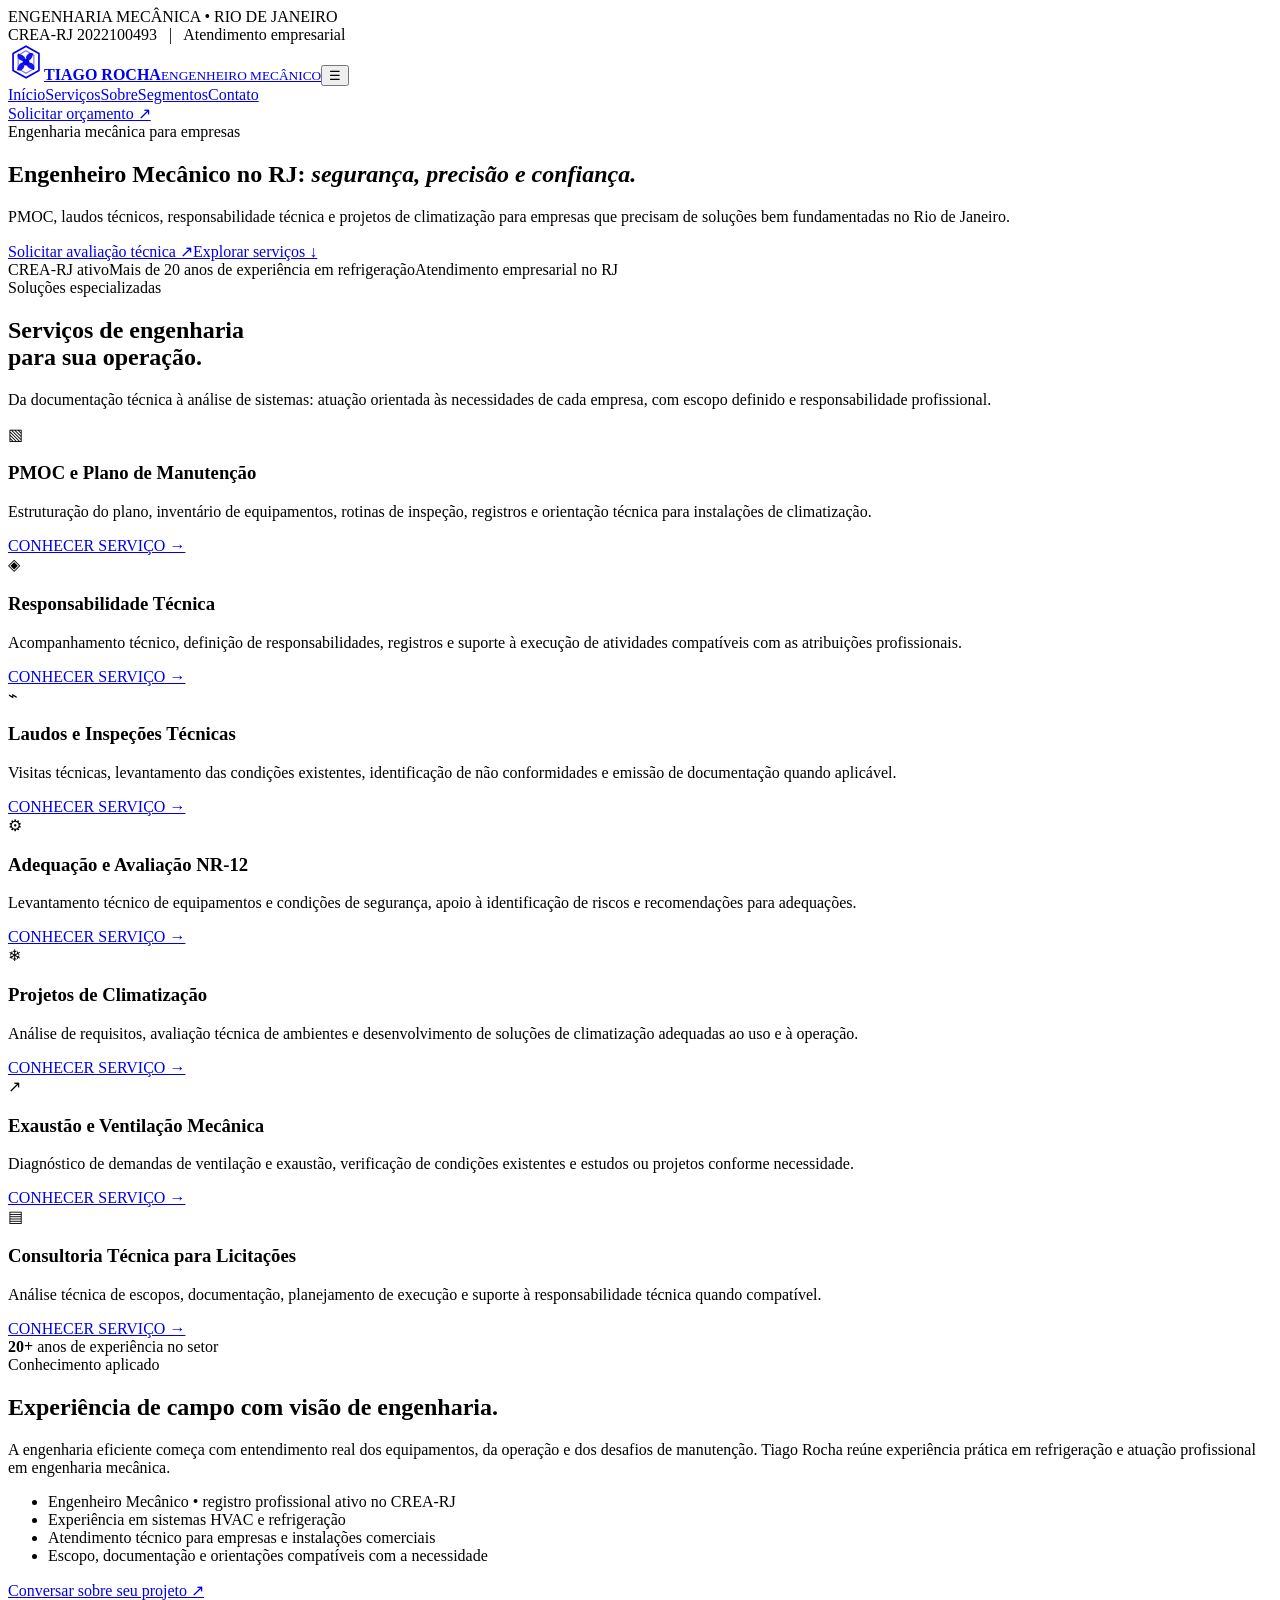
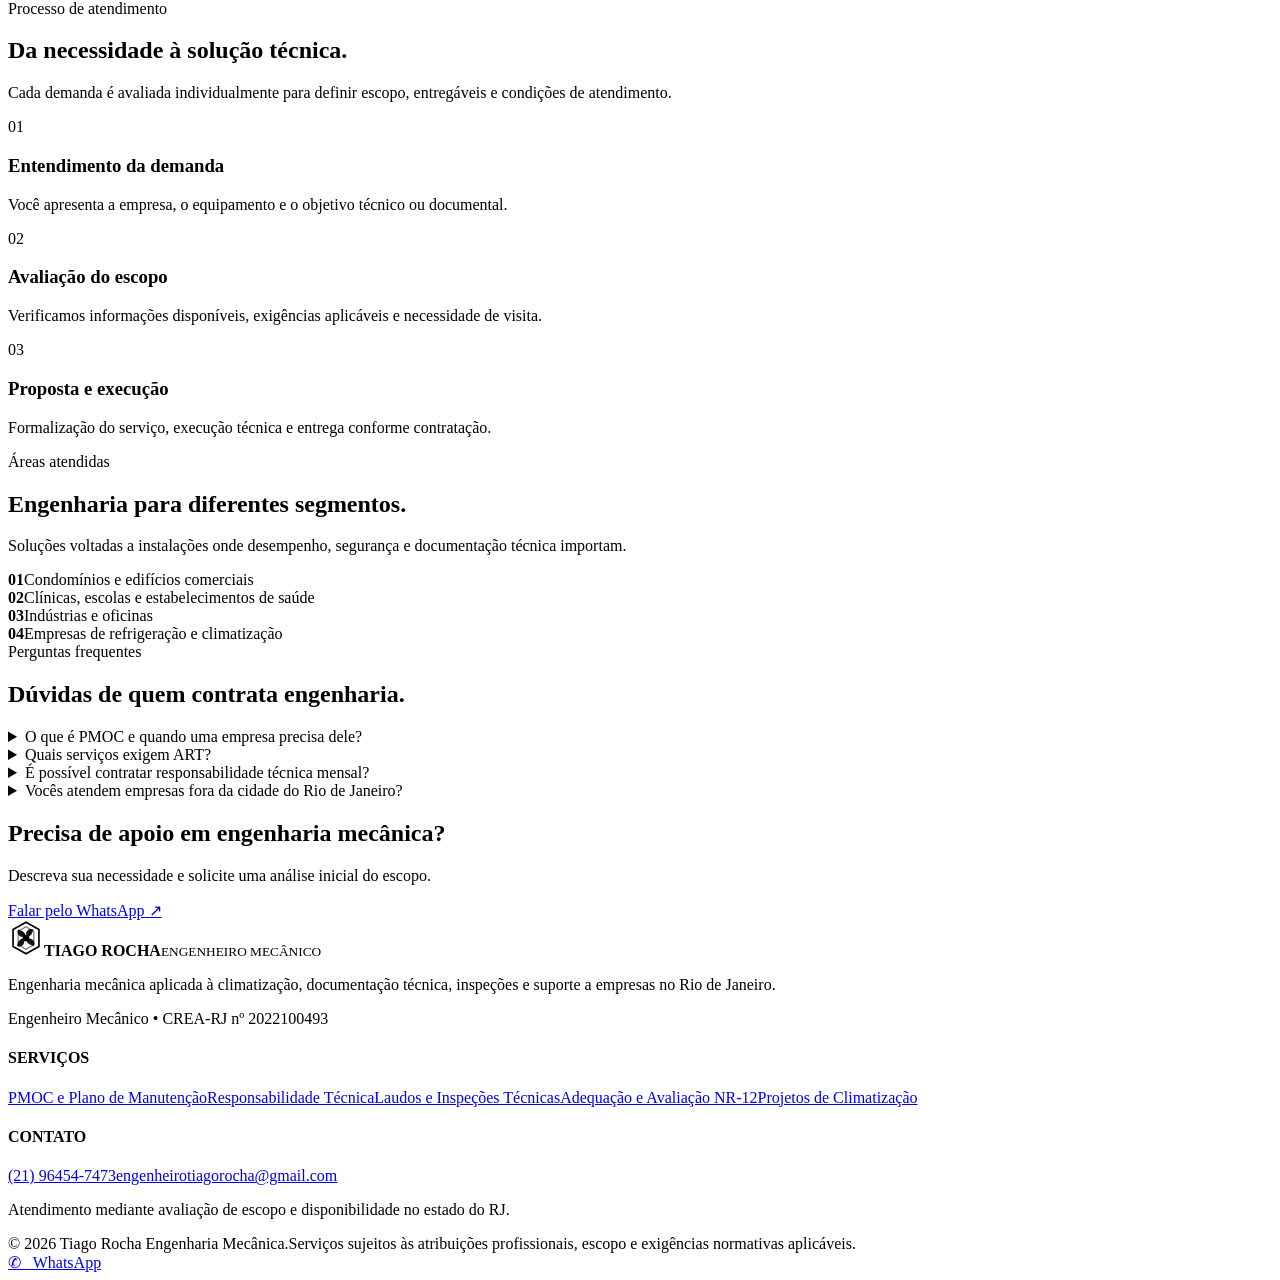
==== commit 19541997: "Restore CREA in header strip and center Tiago Rocha brand typography" ====
--- a/index.html
+++ b/index.html
@@ -1,9 +1,9 @@
 <!doctype html><html lang="pt-BR"><head><meta charset="UTF-8"><meta name="viewport" content="width=device-width,initial-scale=1"><title>Engenheiro Mecânico RJ | PMOC, Laudos, ART e Projetos | Tiago Rocha</title><meta name="description" content="Engenheiro mecânico no Rio de Janeiro para empresas: PMOC, laudos, responsabilidade técnica, projetos de climatização e NR-12. Solicite orçamento."><meta name="robots" content="index,follow,max-image-preview:large"><link rel="canonical" href="https://engenheiromecanicorj.com.br/"><meta property="og:type" content="website"><meta property="og:title" content="Engenheiro Mecânico RJ | PMOC, Laudos, ART e Projetos | Tiago Rocha"><meta property="og:description" content="Engenheiro mecânico no Rio de Janeiro para empresas: PMOC, laudos, responsabilidade técnica, projetos de climatização e NR-12. Solicite orçamento."><meta property="og:url" content="https://engenheiromecanicorj.com.br/"><meta property="og:image" content="https://images.unsplash.com/photo-1581092160562-40aa08e78837?auto=format%26fit=crop%26w=1600%26q=85"><meta name="theme-color" content="#0c1c2c"><link rel="stylesheet" href="https://engenheiromecanicorj.com.br/assets/site.css"><script type="application/ld+json">{"@context": "https://schema.org", "@type": "ProfessionalService", "name": "Tiago Rocha Engenharia Mecânica", "url": "https://engenheiromecanicorj.com.br/", "telephone": "+55-21-96454-7473", "email": "engenheirotiagorocha@gmail.com", "areaServed": {"@type": "AdministrativeArea", "name": "Rio de Janeiro, Brasil"}, "description": "Serviços de engenharia mecânica para empresas no Rio de Janeiro.", "founder": {"@type": "Person", "name": "Tiago Rocha", "jobTitle": "Engenheiro Mecânico"}}</script>
 <!-- Mantido o identificador existente do Google Ads. -->
-<script async src="https://www.googletagmanager.com/gtag/js?id=AW-16557121334"></script><script>window.dataLayer=window.dataLayer||[];function gtag(){dataLayer.push(arguments)}gtag('js',new Date());gtag('config','AW-16557121334');</script></head><body><div class="top"><div class="wrap"><div>ENGENHARIA MECÂNICA • RIO DE JANEIRO</div><span>Atendimento empresarial no Rio de Janeiro</span></div></div><nav class="nav" aria-label="Navegação principal"><div class="wrap"><a class="brand" href="https://engenheiromecanicorj.com.br/" aria-label="Página inicial"><span class="brand-mark" aria-hidden="true"><svg viewBox="0 0 64 64" width="36" height="36" focusable="false"><path d="M32 4 55 17v30L32 60 9 47V17Z" fill="none" stroke="currentColor" stroke-width="3"/><path d="M32 12 46 20v24L32 52 18 44V20Z" fill="none" stroke="currentColor" stroke-width="2" opacity=".55"/><circle cx="32" cy="32" r="6" fill="currentColor"/><path d="M32 25c0-7 8-11 13-8-2 7-4 12-10 13M38 33c7 0 11 8 8 13-7-2-12-4-13-10M29 38c0 7-8 11-13 8 2-7 4-12 10-13M26 30c-7 0-11-8-8-13 7 2 12 4 13 10" fill="currentColor" opacity=".92"/></svg></span><span><strong>TIAGO ROCHA</strong><small>ENGENHEIRO MECÂNICO</small></span></a><button class="hamburger" aria-label="Abrir menu" aria-expanded="false">☰</button><div class="menu"><a href="https://engenheiromecanicorj.com.br/">Início</a><a href="https://engenheiromecanicorj.com.br/#servicos">Serviços</a><a href="https://engenheiromecanicorj.com.br/#sobre">Sobre</a><a href="https://engenheiromecanicorj.com.br/#segmentos">Segmentos</a><a href="https://engenheiromecanicorj.com.br/#contato">Contato</a></div><a class="btn nav-cta" href="https://wa.me/5521964547473?text=Ol%C3%A1%21%20Gostaria%20de%20solicitar%20um%20or%C3%A7amento%20de%20engenharia%20mec%C3%A2nica." target="_blank" rel="noopener noreferrer">Solicitar orçamento ↗</a></div></nav>
+<script async src="https://www.googletagmanager.com/gtag/js?id=AW-16557121334"></script><script>window.dataLayer=window.dataLayer||[];function gtag(){dataLayer.push(arguments)}gtag('js',new Date());gtag('config','AW-16557121334');</script></head><body><div class="top"><div class="wrap"><div>ENGENHARIA MECÂNICA • RIO DE JANEIRO</div><span>CREA-RJ 2022100493 &nbsp; | &nbsp; Atendimento empresarial</span></div></div><nav class="nav" aria-label="Navegação principal"><div class="wrap"><a class="brand" href="https://engenheiromecanicorj.com.br/" aria-label="Página inicial"><span class="brand-mark" aria-hidden="true"><svg viewBox="0 0 64 64" width="36" height="36" focusable="false"><path d="M32 4 55 17v30L32 60 9 47V17Z" fill="none" stroke="currentColor" stroke-width="3"/><path d="M32 12 46 20v24L32 52 18 44V20Z" fill="none" stroke="currentColor" stroke-width="2" opacity=".55"/><circle cx="32" cy="32" r="6" fill="currentColor"/><path d="M32 25c0-7 8-11 13-8-2 7-4 12-10 13M38 33c7 0 11 8 8 13-7-2-12-4-13-10M29 38c0 7-8 11-13 8 2-7 4-12 10-13M26 30c-7 0-11-8-8-13 7 2 12 4 13 10" fill="currentColor" opacity=".92"/></svg></span><span class="brand-name"><strong>TIAGO ROCHA</strong><small>ENGENHEIRO MECÂNICO</small></span></a><button class="hamburger" aria-label="Abrir menu" aria-expanded="false">☰</button><div class="menu"><a href="https://engenheiromecanicorj.com.br/">Início</a><a href="https://engenheiromecanicorj.com.br/#servicos">Serviços</a><a href="https://engenheiromecanicorj.com.br/#sobre">Sobre</a><a href="https://engenheiromecanicorj.com.br/#segmentos">Segmentos</a><a href="https://engenheiromecanicorj.com.br/#contato">Contato</a></div><a class="btn nav-cta" href="https://wa.me/5521964547473?text=Ol%C3%A1%21%20Gostaria%20de%20solicitar%20um%20or%C3%A7amento%20de%20engenharia%20mec%C3%A2nica." target="_blank" rel="noopener noreferrer">Solicitar orçamento ↗</a></div></nav>
 <main><section class="hero"><div class="wrap"><div class="eyebrow">Engenharia mecânica para empresas</div><h1>Engenheiro Mecânico no RJ: <em>segurança, precisão e confiança.</em></h1><p>PMOC, laudos técnicos, responsabilidade técnica e projetos de climatização para empresas que precisam de soluções bem fundamentadas no Rio de Janeiro.</p><div class="actions"><a class="btn" href="https://wa.me/5521964547473?text=Ol%C3%A1%21%20Gostaria%20de%20solicitar%20um%20or%C3%A7amento%20de%20engenharia%20mec%C3%A2nica." target="_blank" rel="noopener noreferrer">Solicitar avaliação técnica ↗</a><a class="btn outline" href="#servicos">Explorar serviços ↓</a></div><div class="hero-badges"><span>CREA-RJ ativo</span><span>Mais de 20 anos de experiência em refrigeração</span><span>Atendimento empresarial no RJ</span></div></div></section>
 <section class="section soft" id="servicos"><div class="wrap"><div class="section-head"><div><div class="eyebrow">Soluções especializadas</div><h2>Serviços de engenharia<br>para sua operação.</h2><p class="lead">Da documentação técnica à análise de sistemas: atuação orientada às necessidades de cada empresa, com escopo definido e responsabilidade profissional.</p></div></div><div class="services"><article class="service"><div class="ico" aria-hidden="true">▧</div><h3>PMOC e Plano de Manutenção</h3><p>Estruturação do plano, inventário de equipamentos, rotinas de inspeção, registros e orientação técnica para instalações de climatização.</p><a href="https://engenheiromecanicorj.com.br/servicos/pmoc/" aria-label="Conheça PMOC e Plano de Manutenção">CONHECER SERVIÇO →</a></article><article class="service"><div class="ico" aria-hidden="true">◈</div><h3>Responsabilidade Técnica</h3><p>Acompanhamento técnico, definição de responsabilidades, registros e suporte à execução de atividades compatíveis com as atribuições profissionais.</p><a href="https://engenheiromecanicorj.com.br/servicos/responsabilidade-tecnica/" aria-label="Conheça Responsabilidade Técnica">CONHECER SERVIÇO →</a></article><article class="service"><div class="ico" aria-hidden="true">⌁</div><h3>Laudos e Inspeções Técnicas</h3><p>Visitas técnicas, levantamento das condições existentes, identificação de não conformidades e emissão de documentação quando aplicável.</p><a href="https://engenheiromecanicorj.com.br/servicos/laudos-tecnicos/" aria-label="Conheça Laudos e Inspeções Técnicas">CONHECER SERVIÇO →</a></article><article class="service"><div class="ico" aria-hidden="true">⚙</div><h3>Adequação e Avaliação NR-12</h3><p>Levantamento técnico de equipamentos e condições de segurança, apoio à identificação de riscos e recomendações para adequações.</p><a href="https://engenheiromecanicorj.com.br/servicos/nr12/" aria-label="Conheça Adequação e Avaliação NR-12">CONHECER SERVIÇO →</a></article><article class="service"><div class="ico" aria-hidden="true">❄</div><h3>Projetos de Climatização</h3><p>Análise de requisitos, avaliação técnica de ambientes e desenvolvimento de soluções de climatização adequadas ao uso e à operação.</p><a href="https://engenheiromecanicorj.com.br/servicos/projetos-climatizacao/" aria-label="Conheça Projetos de Climatização">CONHECER SERVIÇO →</a></article><article class="service"><div class="ico" aria-hidden="true">↗</div><h3>Exaustão e Ventilação Mecânica</h3><p>Diagnóstico de demandas de ventilação e exaustão, verificação de condições existentes e estudos ou projetos conforme necessidade.</p><a href="https://engenheiromecanicorj.com.br/servicos/exaustao-ventilacao/" aria-label="Conheça Exaustão e Ventilação Mecânica">CONHECER SERVIÇO →</a></article><article class="service"><div class="ico" aria-hidden="true">▤</div><h3>Consultoria Técnica para Licitações</h3><p>Análise técnica de escopos, documentação, planejamento de execução e suporte à responsabilidade técnica quando compatível.</p><a href="https://engenheiromecanicorj.com.br/servicos/consultoria-licitacoes/" aria-label="Conheça Consultoria Técnica para Licitações">CONHECER SERVIÇO →</a></article></div></div></section>
 <section class="section" id="sobre"><div class="wrap split"><div class="photo-panel" role="img" aria-label="Instalação industrial de climatização e equipamentos HVAC"><div class="photo-label"><strong>20+</strong> anos de experiência no setor</div></div><div><div class="eyebrow">Conhecimento aplicado</div><h2>Experiência de campo com visão de engenharia.</h2><p class="lead">A engenharia eficiente começa com entendimento real dos equipamentos, da operação e dos desafios de manutenção. Tiago Rocha reúne experiência prática em refrigeração e atuação profissional em engenharia mecânica.</p><ul class="ticks"><li>Engenheiro Mecânico • registro profissional ativo no CREA-RJ</li><li>Experiência em sistemas HVAC e refrigeração</li><li>Atendimento técnico para empresas e instalações comerciais</li><li>Escopo, documentação e orientações compatíveis com a necessidade</li></ul><a class="btn dark" href="https://wa.me/5521964547473?text=Ol%C3%A1%21%20Quero%20conversar%20sobre%20um%20servi%C3%A7o%20de%20engenharia%20mec%C3%A2nica." target="_blank" rel="noopener noreferrer">Conversar sobre seu projeto ↗</a></div></div></section>
 <section class="section navy"><div class="wrap"><div class="eyebrow">Processo de atendimento</div><h2>Da necessidade à solução técnica.</h2><p class="lead">Cada demanda é avaliada individualmente para definir escopo, entregáveis e condições de atendimento.</p><div class="steps"><article class="step"><span class="num">01</span><h3>Entendimento da demanda</h3><p>Você apresenta a empresa, o equipamento e o objetivo técnico ou documental.</p></article><article class="step"><span class="num">02</span><h3>Avaliação do escopo</h3><p>Verificamos informações disponíveis, exigências aplicáveis e necessidade de visita.</p></article><article class="step"><span class="num">03</span><h3>Proposta e execução</h3><p>Formalização do serviço, execução técnica e entrega conforme contratação.</p></article></div></div></section>
 <section class="section" id="segmentos"><div class="wrap"><div class="eyebrow">Áreas atendidas</div><h2>Engenharia para diferentes segmentos.</h2><p class="lead">Soluções voltadas a instalações onde desempenho, segurança e documentação técnica importam.</p><div class="areas"><div class="area"><b>01</b>Condomínios e edifícios comerciais</div><div class="area"><b>02</b>Clínicas, escolas e estabelecimentos de saúde</div><div class="area"><b>03</b>Indústrias e oficinas</div><div class="area"><b>04</b>Empresas de refrigeração e climatização</div></div></div></section>
-<section class="section soft"><div class="wrap"><div class="eyebrow">Perguntas frequentes</div><h2>Dúvidas de quem contrata engenharia.</h2><div class="faq"><details><summary>O que é PMOC e quando uma empresa precisa dele?</summary><p>O PMOC é o Plano de Manutenção, Operação e Controle, relacionado aos sistemas de climatização. A aplicabilidade e as medidas exigidas devem ser avaliadas conforme a legislação e as características da instalação.</p></details><details><summary>Quais serviços exigem ART?</summary><p>A necessidade e o enquadramento da ART dependem da atividade técnica e das regras do sistema Confea/Crea. O registro deve refletir uma atividade efetivamente exercida pelo profissional habilitado.</p></details><details><summary>É possível contratar responsabilidade técnica mensal?</summary><p>Sim, quando houver compatibilidade com as atribuições profissionais, disponibilidade, presença efetiva e exigências aplicáveis. O formato é definido após avaliação da operação e do escopo.</p></details><details><summary>Vocês atendem empresas fora da cidade do Rio de Janeiro?</summary><p>Há possibilidade de atendimento em diferentes regiões do estado do Rio de Janeiro, mediante análise do local, do serviço e da disponibilidade.</p></details></div></div></section></main><section id="contato" class="cta"><div class="wrap"><div><h2>Precisa de apoio em engenharia mecânica?</h2><p>Descreva sua necessidade e solicite uma análise inicial do escopo.</p></div><a class="btn dark" href="https://wa.me/5521964547473?text=Ol%C3%A1%21%20Gostaria%20de%20solicitar%20um%20or%C3%A7amento%20de%20engenharia%20mec%C3%A2nica." target="_blank" rel="noopener noreferrer">Falar pelo WhatsApp ↗</a></div></section><footer class="footer"><div class="wrap"><div class="footgrid"><div><div class="brand"><span class="brand-mark" aria-hidden="true"><svg viewBox="0 0 64 64" width="36" height="36" focusable="false"><path d="M32 4 55 17v30L32 60 9 47V17Z" fill="none" stroke="currentColor" stroke-width="3"/><path d="M32 12 46 20v24L32 52 18 44V20Z" fill="none" stroke="currentColor" stroke-width="2" opacity=".55"/><circle cx="32" cy="32" r="6" fill="currentColor"/><path d="M32 25c0-7 8-11 13-8-2 7-4 12-10 13M38 33c7 0 11 8 8 13-7-2-12-4-13-10M29 38c0 7-8 11-13 8 2-7 4-12 10-13M26 30c-7 0-11-8-8-13 7 2 12 4 13 10" fill="currentColor" opacity=".92"/></svg></span><span><strong>TIAGO ROCHA</strong><small>ENGENHEIRO MECÂNICO</small></span></div><p>Engenharia mecânica aplicada à climatização, documentação técnica, inspeções e suporte a empresas no Rio de Janeiro.</p><p class="professional-reg">Engenheiro Mecânico • CREA-RJ nº 2022100493</p></div><div><h4>SERVIÇOS</h4><a href="https://engenheiromecanicorj.com.br/servicos/pmoc/">PMOC e Plano de Manutenção</a><a href="https://engenheiromecanicorj.com.br/servicos/responsabilidade-tecnica/">Responsabilidade Técnica</a><a href="https://engenheiromecanicorj.com.br/servicos/laudos-tecnicos/">Laudos e Inspeções Técnicas</a><a href="https://engenheiromecanicorj.com.br/servicos/nr12/">Adequação e Avaliação NR-12</a><a href="https://engenheiromecanicorj.com.br/servicos/projetos-climatizacao/">Projetos de Climatização</a></div><div><h4>CONTATO</h4><a href="tel:+5521964547473">(21) 96454-7473</a><a href="mailto:engenheirotiagorocha@gmail.com">engenheirotiagorocha@gmail.com</a><p>Atendimento mediante avaliação de escopo e disponibilidade no estado do RJ.</p></div></div><div class="legal"><span>© 2026 Tiago Rocha Engenharia Mecânica.</span><span>Serviços sujeitos às atribuições profissionais, escopo e exigências normativas aplicáveis.</span></div></div></footer><a class="floating" href="https://wa.me/5521964547473?text=Ol%C3%A1%21%20Gostaria%20de%20solicitar%20um%20or%C3%A7amento%20de%20engenharia%20mec%C3%A2nica." target="_blank" rel="noopener noreferrer" aria-label="Conversar no WhatsApp">✆ &nbsp; WhatsApp</a><script src="https://engenheiromecanicorj.com.br/assets/site.js" defer></script></body></html>+<section class="section soft"><div class="wrap"><div class="eyebrow">Perguntas frequentes</div><h2>Dúvidas de quem contrata engenharia.</h2><div class="faq"><details><summary>O que é PMOC e quando uma empresa precisa dele?</summary><p>O PMOC é o Plano de Manutenção, Operação e Controle, relacionado aos sistemas de climatização. A aplicabilidade e as medidas exigidas devem ser avaliadas conforme a legislação e as características da instalação.</p></details><details><summary>Quais serviços exigem ART?</summary><p>A necessidade e o enquadramento da ART dependem da atividade técnica e das regras do sistema Confea/Crea. O registro deve refletir uma atividade efetivamente exercida pelo profissional habilitado.</p></details><details><summary>É possível contratar responsabilidade técnica mensal?</summary><p>Sim, quando houver compatibilidade com as atribuições profissionais, disponibilidade, presença efetiva e exigências aplicáveis. O formato é definido após avaliação da operação e do escopo.</p></details><details><summary>Vocês atendem empresas fora da cidade do Rio de Janeiro?</summary><p>Há possibilidade de atendimento em diferentes regiões do estado do Rio de Janeiro, mediante análise do local, do serviço e da disponibilidade.</p></details></div></div></section></main><section id="contato" class="cta"><div class="wrap"><div><h2>Precisa de apoio em engenharia mecânica?</h2><p>Descreva sua necessidade e solicite uma análise inicial do escopo.</p></div><a class="btn dark" href="https://wa.me/5521964547473?text=Ol%C3%A1%21%20Gostaria%20de%20solicitar%20um%20or%C3%A7amento%20de%20engenharia%20mec%C3%A2nica." target="_blank" rel="noopener noreferrer">Falar pelo WhatsApp ↗</a></div></section><footer class="footer"><div class="wrap"><div class="footgrid"><div><div class="brand"><span class="brand-mark" aria-hidden="true"><svg viewBox="0 0 64 64" width="36" height="36" focusable="false"><path d="M32 4 55 17v30L32 60 9 47V17Z" fill="none" stroke="currentColor" stroke-width="3"/><path d="M32 12 46 20v24L32 52 18 44V20Z" fill="none" stroke="currentColor" stroke-width="2" opacity=".55"/><circle cx="32" cy="32" r="6" fill="currentColor"/><path d="M32 25c0-7 8-11 13-8-2 7-4 12-10 13M38 33c7 0 11 8 8 13-7-2-12-4-13-10M29 38c0 7-8 11-13 8 2-7 4-12 10-13M26 30c-7 0-11-8-8-13 7 2 12 4 13 10" fill="currentColor" opacity=".92"/></svg></span><span class="brand-name"><strong>TIAGO ROCHA</strong><small>ENGENHEIRO MECÂNICO</small></span></div><p>Engenharia mecânica aplicada à climatização, documentação técnica, inspeções e suporte a empresas no Rio de Janeiro.</p><p class="professional-reg">Engenheiro Mecânico • CREA-RJ nº 2022100493</p></div><div><h4>SERVIÇOS</h4><a href="https://engenheiromecanicorj.com.br/servicos/pmoc/">PMOC e Plano de Manutenção</a><a href="https://engenheiromecanicorj.com.br/servicos/responsabilidade-tecnica/">Responsabilidade Técnica</a><a href="https://engenheiromecanicorj.com.br/servicos/laudos-tecnicos/">Laudos e Inspeções Técnicas</a><a href="https://engenheiromecanicorj.com.br/servicos/nr12/">Adequação e Avaliação NR-12</a><a href="https://engenheiromecanicorj.com.br/servicos/projetos-climatizacao/">Projetos de Climatização</a></div><div><h4>CONTATO</h4><a href="tel:+5521964547473">(21) 96454-7473</a><a href="mailto:engenheirotiagorocha@gmail.com">engenheirotiagorocha@gmail.com</a><p>Atendimento mediante avaliação de escopo e disponibilidade no estado do RJ.</p></div></div><div class="legal"><span>© 2026 Tiago Rocha Engenharia Mecânica.</span><span>Serviços sujeitos às atribuições profissionais, escopo e exigências normativas aplicáveis.</span></div></div></footer><a class="floating" href="https://wa.me/5521964547473?text=Ol%C3%A1%21%20Gostaria%20de%20solicitar%20um%20or%C3%A7amento%20de%20engenharia%20mec%C3%A2nica." target="_blank" rel="noopener noreferrer" aria-label="Conversar no WhatsApp">✆ &nbsp; WhatsApp</a><script src="https://engenheiromecanicorj.com.br/assets/site.js" defer></script></body></html>
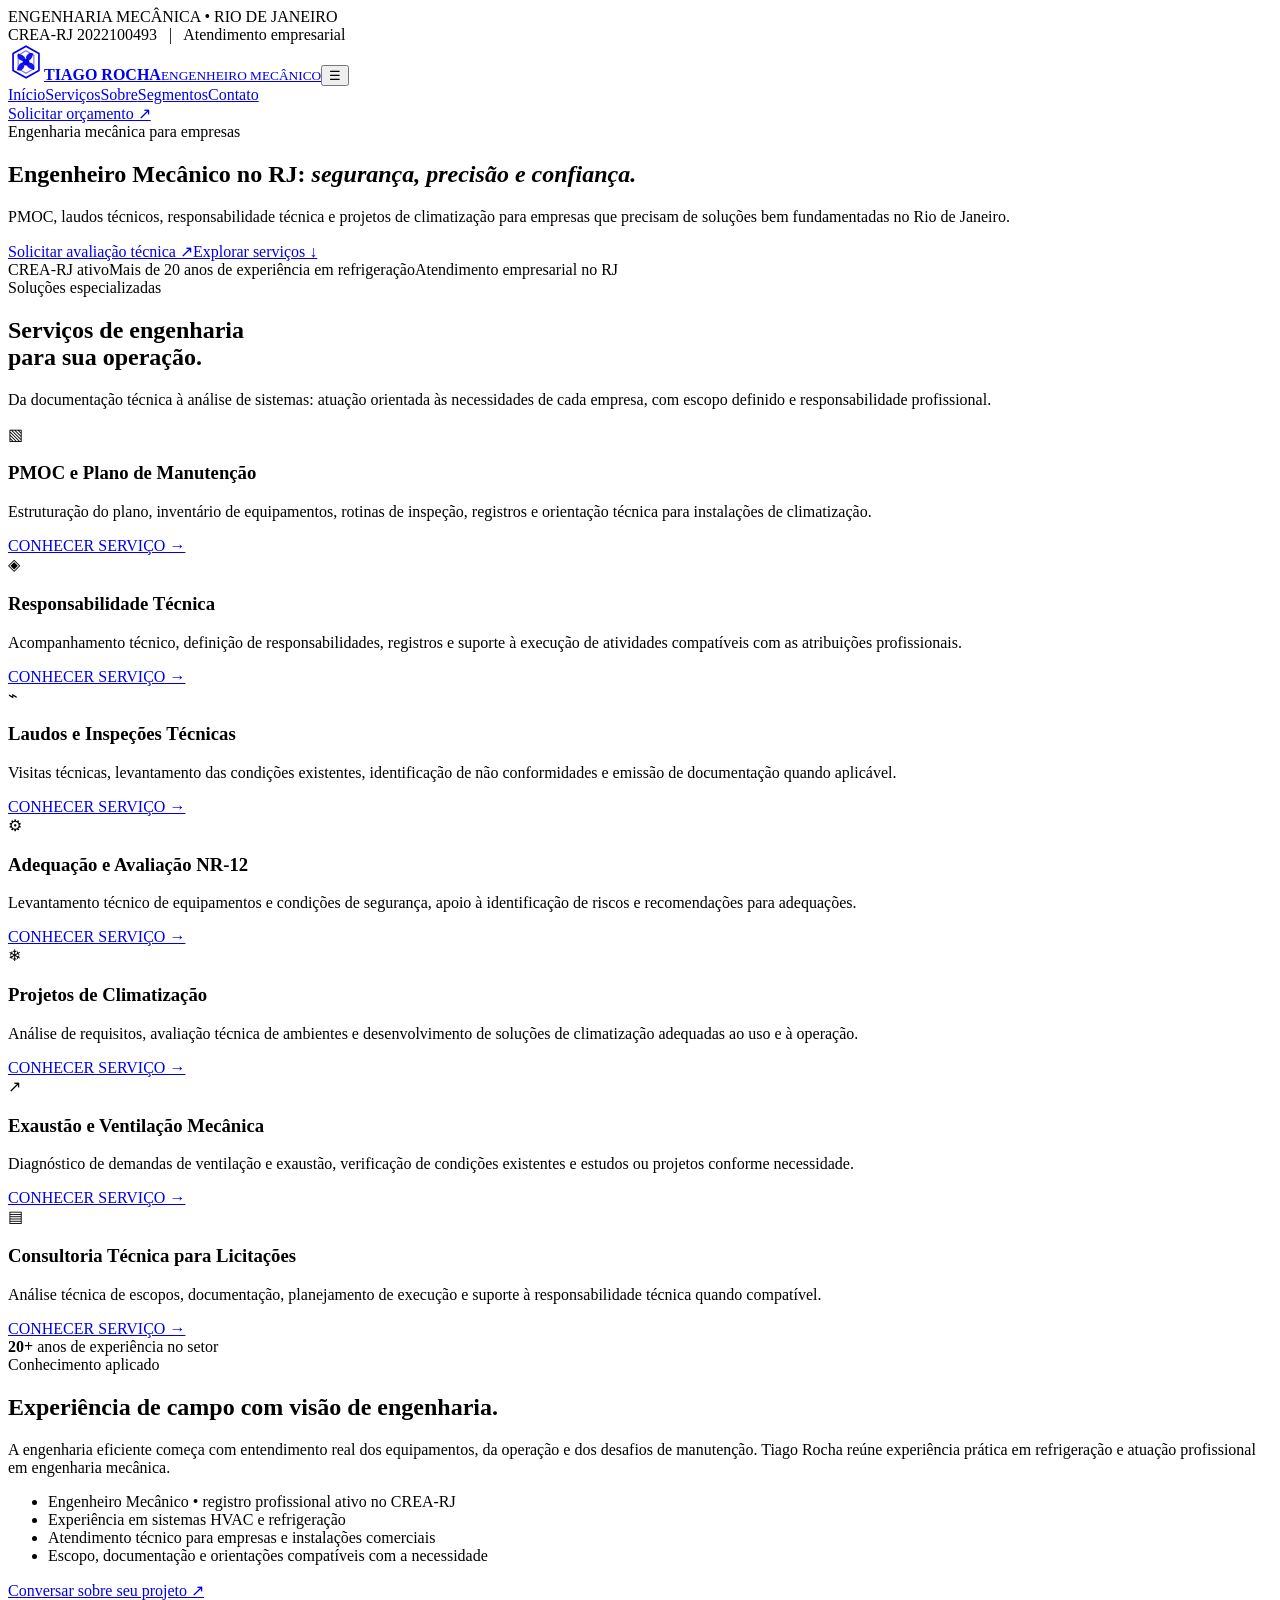
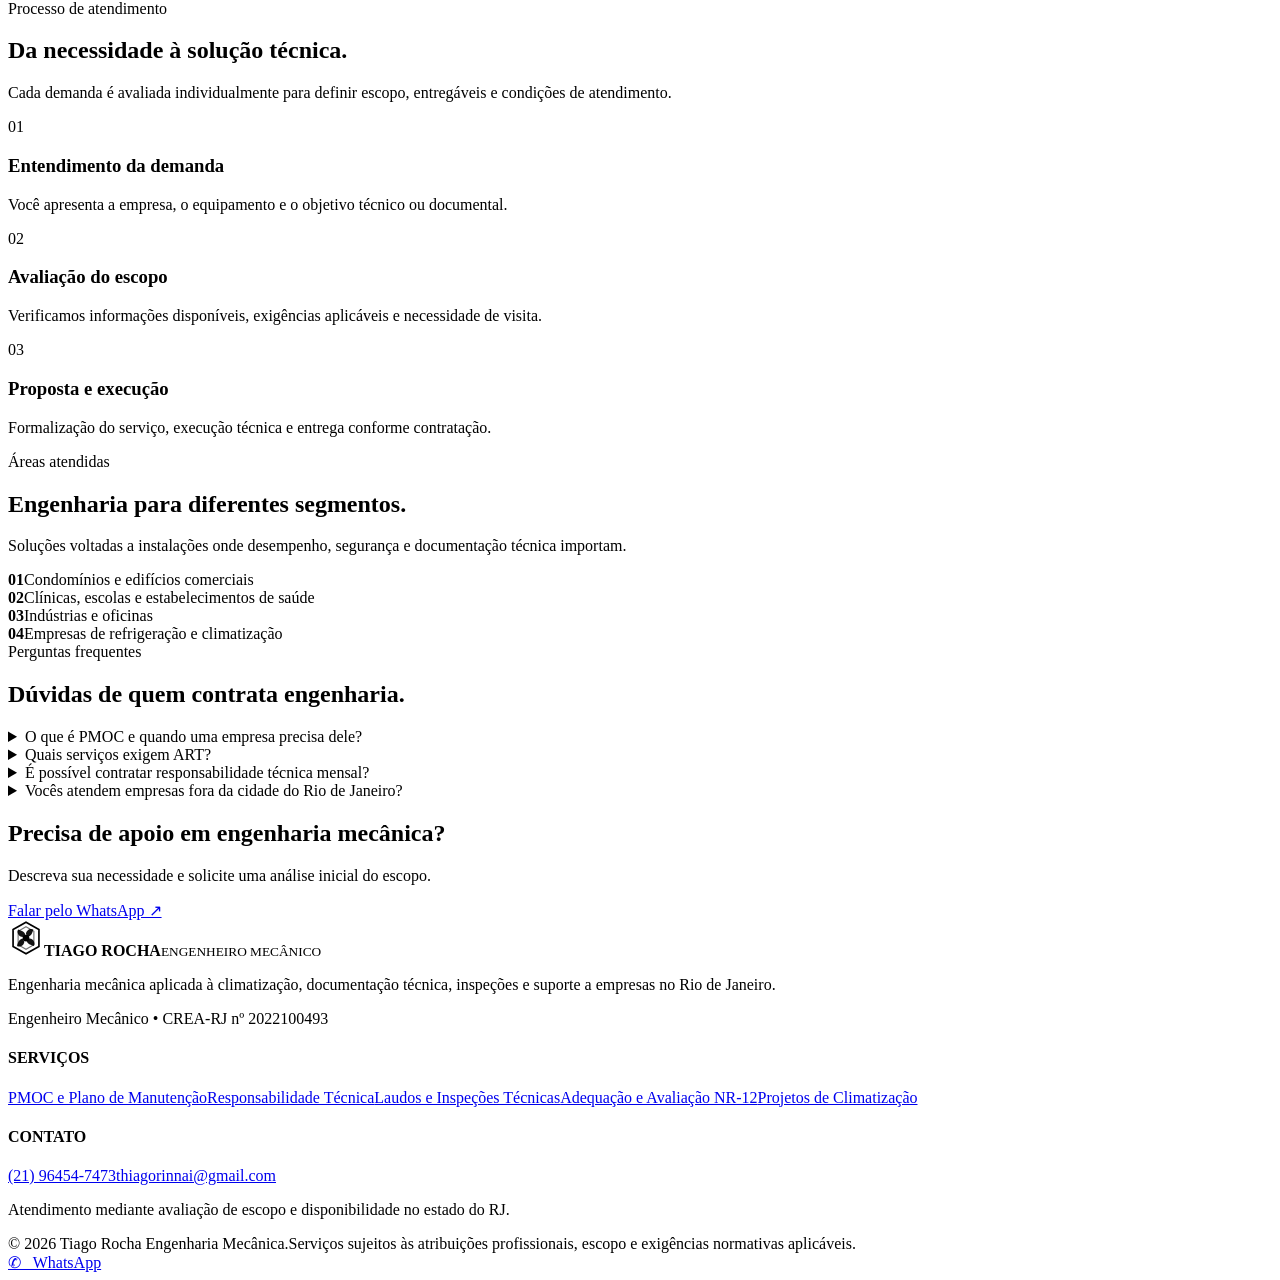
==== commit 8d2782d0: "Update contact email to thiagorinnai@gmail.com" ====
--- a/index.html
+++ b/index.html
@@ -1,4 +1,4 @@
-<!doctype html><html lang="pt-BR"><head><meta charset="UTF-8"><meta name="viewport" content="width=device-width,initial-scale=1"><title>Engenheiro Mecânico RJ | PMOC, Laudos, ART e Projetos | Tiago Rocha</title><meta name="description" content="Engenheiro mecânico no Rio de Janeiro para empresas: PMOC, laudos, responsabilidade técnica, projetos de climatização e NR-12. Solicite orçamento."><meta name="robots" content="index,follow,max-image-preview:large"><link rel="canonical" href="https://engenheiromecanicorj.com.br/"><meta property="og:type" content="website"><meta property="og:title" content="Engenheiro Mecânico RJ | PMOC, Laudos, ART e Projetos | Tiago Rocha"><meta property="og:description" content="Engenheiro mecânico no Rio de Janeiro para empresas: PMOC, laudos, responsabilidade técnica, projetos de climatização e NR-12. Solicite orçamento."><meta property="og:url" content="https://engenheiromecanicorj.com.br/"><meta property="og:image" content="https://images.unsplash.com/photo-1581092160562-40aa08e78837?auto=format%26fit=crop%26w=1600%26q=85"><meta name="theme-color" content="#0c1c2c"><link rel="stylesheet" href="https://engenheiromecanicorj.com.br/assets/site.css"><script type="application/ld+json">{"@context": "https://schema.org", "@type": "ProfessionalService", "name": "Tiago Rocha Engenharia Mecânica", "url": "https://engenheiromecanicorj.com.br/", "telephone": "+55-21-96454-7473", "email": "engenheirotiagorocha@gmail.com", "areaServed": {"@type": "AdministrativeArea", "name": "Rio de Janeiro, Brasil"}, "description": "Serviços de engenharia mecânica para empresas no Rio de Janeiro.", "founder": {"@type": "Person", "name": "Tiago Rocha", "jobTitle": "Engenheiro Mecânico"}}</script>
+<!doctype html><html lang="pt-BR"><head><meta charset="UTF-8"><meta name="viewport" content="width=device-width,initial-scale=1"><title>Engenheiro Mecânico RJ | PMOC, Laudos, ART e Projetos | Tiago Rocha</title><meta name="description" content="Engenheiro mecânico no Rio de Janeiro para empresas: PMOC, laudos, responsabilidade técnica, projetos de climatização e NR-12. Solicite orçamento."><meta name="robots" content="index,follow,max-image-preview:large"><link rel="canonical" href="https://engenheiromecanicorj.com.br/"><meta property="og:type" content="website"><meta property="og:title" content="Engenheiro Mecânico RJ | PMOC, Laudos, ART e Projetos | Tiago Rocha"><meta property="og:description" content="Engenheiro mecânico no Rio de Janeiro para empresas: PMOC, laudos, responsabilidade técnica, projetos de climatização e NR-12. Solicite orçamento."><meta property="og:url" content="https://engenheiromecanicorj.com.br/"><meta property="og:image" content="https://images.unsplash.com/photo-1581092160562-40aa08e78837?auto=format%26fit=crop%26w=1600%26q=85"><meta name="theme-color" content="#0c1c2c"><link rel="stylesheet" href="https://engenheiromecanicorj.com.br/assets/site.css"><script type="application/ld+json">{"@context": "https://schema.org", "@type": "ProfessionalService", "name": "Tiago Rocha Engenharia Mecânica", "url": "https://engenheiromecanicorj.com.br/", "telephone": "+55-21-96454-7473", "email": "thiagorinnai@gmail.com", "areaServed": {"@type": "AdministrativeArea", "name": "Rio de Janeiro, Brasil"}, "description": "Serviços de engenharia mecânica para empresas no Rio de Janeiro.", "founder": {"@type": "Person", "name": "Tiago Rocha", "jobTitle": "Engenheiro Mecânico"}}</script>
 <!-- Mantido o identificador existente do Google Ads. -->
 <script async src="https://www.googletagmanager.com/gtag/js?id=AW-16557121334"></script><script>window.dataLayer=window.dataLayer||[];function gtag(){dataLayer.push(arguments)}gtag('js',new Date());gtag('config','AW-16557121334');</script></head><body><div class="top"><div class="wrap"><div>ENGENHARIA MECÂNICA • RIO DE JANEIRO</div><span>CREA-RJ 2022100493 &nbsp; | &nbsp; Atendimento empresarial</span></div></div><nav class="nav" aria-label="Navegação principal"><div class="wrap"><a class="brand" href="https://engenheiromecanicorj.com.br/" aria-label="Página inicial"><span class="brand-mark" aria-hidden="true"><svg viewBox="0 0 64 64" width="36" height="36" focusable="false"><path d="M32 4 55 17v30L32 60 9 47V17Z" fill="none" stroke="currentColor" stroke-width="3"/><path d="M32 12 46 20v24L32 52 18 44V20Z" fill="none" stroke="currentColor" stroke-width="2" opacity=".55"/><circle cx="32" cy="32" r="6" fill="currentColor"/><path d="M32 25c0-7 8-11 13-8-2 7-4 12-10 13M38 33c7 0 11 8 8 13-7-2-12-4-13-10M29 38c0 7-8 11-13 8 2-7 4-12 10-13M26 30c-7 0-11-8-8-13 7 2 12 4 13 10" fill="currentColor" opacity=".92"/></svg></span><span class="brand-name"><strong>TIAGO ROCHA</strong><small>ENGENHEIRO MECÂNICO</small></span></a><button class="hamburger" aria-label="Abrir menu" aria-expanded="false">☰</button><div class="menu"><a href="https://engenheiromecanicorj.com.br/">Início</a><a href="https://engenheiromecanicorj.com.br/#servicos">Serviços</a><a href="https://engenheiromecanicorj.com.br/#sobre">Sobre</a><a href="https://engenheiromecanicorj.com.br/#segmentos">Segmentos</a><a href="https://engenheiromecanicorj.com.br/#contato">Contato</a></div><a class="btn nav-cta" href="https://wa.me/5521964547473?text=Ol%C3%A1%21%20Gostaria%20de%20solicitar%20um%20or%C3%A7amento%20de%20engenharia%20mec%C3%A2nica." target="_blank" rel="noopener noreferrer">Solicitar orçamento ↗</a></div></nav>
 <main><section class="hero"><div class="wrap"><div class="eyebrow">Engenharia mecânica para empresas</div><h1>Engenheiro Mecânico no RJ: <em>segurança, precisão e confiança.</em></h1><p>PMOC, laudos técnicos, responsabilidade técnica e projetos de climatização para empresas que precisam de soluções bem fundamentadas no Rio de Janeiro.</p><div class="actions"><a class="btn" href="https://wa.me/5521964547473?text=Ol%C3%A1%21%20Gostaria%20de%20solicitar%20um%20or%C3%A7amento%20de%20engenharia%20mec%C3%A2nica." target="_blank" rel="noopener noreferrer">Solicitar avaliação técnica ↗</a><a class="btn outline" href="#servicos">Explorar serviços ↓</a></div><div class="hero-badges"><span>CREA-RJ ativo</span><span>Mais de 20 anos de experiência em refrigeração</span><span>Atendimento empresarial no RJ</span></div></div></section>
@@ -6,4 +6,4 @@
 <section class="section" id="sobre"><div class="wrap split"><div class="photo-panel" role="img" aria-label="Instalação industrial de climatização e equipamentos HVAC"><div class="photo-label"><strong>20+</strong> anos de experiência no setor</div></div><div><div class="eyebrow">Conhecimento aplicado</div><h2>Experiência de campo com visão de engenharia.</h2><p class="lead">A engenharia eficiente começa com entendimento real dos equipamentos, da operação e dos desafios de manutenção. Tiago Rocha reúne experiência prática em refrigeração e atuação profissional em engenharia mecânica.</p><ul class="ticks"><li>Engenheiro Mecânico • registro profissional ativo no CREA-RJ</li><li>Experiência em sistemas HVAC e refrigeração</li><li>Atendimento técnico para empresas e instalações comerciais</li><li>Escopo, documentação e orientações compatíveis com a necessidade</li></ul><a class="btn dark" href="https://wa.me/5521964547473?text=Ol%C3%A1%21%20Quero%20conversar%20sobre%20um%20servi%C3%A7o%20de%20engenharia%20mec%C3%A2nica." target="_blank" rel="noopener noreferrer">Conversar sobre seu projeto ↗</a></div></div></section>
 <section class="section navy"><div class="wrap"><div class="eyebrow">Processo de atendimento</div><h2>Da necessidade à solução técnica.</h2><p class="lead">Cada demanda é avaliada individualmente para definir escopo, entregáveis e condições de atendimento.</p><div class="steps"><article class="step"><span class="num">01</span><h3>Entendimento da demanda</h3><p>Você apresenta a empresa, o equipamento e o objetivo técnico ou documental.</p></article><article class="step"><span class="num">02</span><h3>Avaliação do escopo</h3><p>Verificamos informações disponíveis, exigências aplicáveis e necessidade de visita.</p></article><article class="step"><span class="num">03</span><h3>Proposta e execução</h3><p>Formalização do serviço, execução técnica e entrega conforme contratação.</p></article></div></div></section>
 <section class="section" id="segmentos"><div class="wrap"><div class="eyebrow">Áreas atendidas</div><h2>Engenharia para diferentes segmentos.</h2><p class="lead">Soluções voltadas a instalações onde desempenho, segurança e documentação técnica importam.</p><div class="areas"><div class="area"><b>01</b>Condomínios e edifícios comerciais</div><div class="area"><b>02</b>Clínicas, escolas e estabelecimentos de saúde</div><div class="area"><b>03</b>Indústrias e oficinas</div><div class="area"><b>04</b>Empresas de refrigeração e climatização</div></div></div></section>
-<section class="section soft"><div class="wrap"><div class="eyebrow">Perguntas frequentes</div><h2>Dúvidas de quem contrata engenharia.</h2><div class="faq"><details><summary>O que é PMOC e quando uma empresa precisa dele?</summary><p>O PMOC é o Plano de Manutenção, Operação e Controle, relacionado aos sistemas de climatização. A aplicabilidade e as medidas exigidas devem ser avaliadas conforme a legislação e as características da instalação.</p></details><details><summary>Quais serviços exigem ART?</summary><p>A necessidade e o enquadramento da ART dependem da atividade técnica e das regras do sistema Confea/Crea. O registro deve refletir uma atividade efetivamente exercida pelo profissional habilitado.</p></details><details><summary>É possível contratar responsabilidade técnica mensal?</summary><p>Sim, quando houver compatibilidade com as atribuições profissionais, disponibilidade, presença efetiva e exigências aplicáveis. O formato é definido após avaliação da operação e do escopo.</p></details><details><summary>Vocês atendem empresas fora da cidade do Rio de Janeiro?</summary><p>Há possibilidade de atendimento em diferentes regiões do estado do Rio de Janeiro, mediante análise do local, do serviço e da disponibilidade.</p></details></div></div></section></main><section id="contato" class="cta"><div class="wrap"><div><h2>Precisa de apoio em engenharia mecânica?</h2><p>Descreva sua necessidade e solicite uma análise inicial do escopo.</p></div><a class="btn dark" href="https://wa.me/5521964547473?text=Ol%C3%A1%21%20Gostaria%20de%20solicitar%20um%20or%C3%A7amento%20de%20engenharia%20mec%C3%A2nica." target="_blank" rel="noopener noreferrer">Falar pelo WhatsApp ↗</a></div></section><footer class="footer"><div class="wrap"><div class="footgrid"><div><div class="brand"><span class="brand-mark" aria-hidden="true"><svg viewBox="0 0 64 64" width="36" height="36" focusable="false"><path d="M32 4 55 17v30L32 60 9 47V17Z" fill="none" stroke="currentColor" stroke-width="3"/><path d="M32 12 46 20v24L32 52 18 44V20Z" fill="none" stroke="currentColor" stroke-width="2" opacity=".55"/><circle cx="32" cy="32" r="6" fill="currentColor"/><path d="M32 25c0-7 8-11 13-8-2 7-4 12-10 13M38 33c7 0 11 8 8 13-7-2-12-4-13-10M29 38c0 7-8 11-13 8 2-7 4-12 10-13M26 30c-7 0-11-8-8-13 7 2 12 4 13 10" fill="currentColor" opacity=".92"/></svg></span><span class="brand-name"><strong>TIAGO ROCHA</strong><small>ENGENHEIRO MECÂNICO</small></span></div><p>Engenharia mecânica aplicada à climatização, documentação técnica, inspeções e suporte a empresas no Rio de Janeiro.</p><p class="professional-reg">Engenheiro Mecânico • CREA-RJ nº 2022100493</p></div><div><h4>SERVIÇOS</h4><a href="https://engenheiromecanicorj.com.br/servicos/pmoc/">PMOC e Plano de Manutenção</a><a href="https://engenheiromecanicorj.com.br/servicos/responsabilidade-tecnica/">Responsabilidade Técnica</a><a href="https://engenheiromecanicorj.com.br/servicos/laudos-tecnicos/">Laudos e Inspeções Técnicas</a><a href="https://engenheiromecanicorj.com.br/servicos/nr12/">Adequação e Avaliação NR-12</a><a href="https://engenheiromecanicorj.com.br/servicos/projetos-climatizacao/">Projetos de Climatização</a></div><div><h4>CONTATO</h4><a href="tel:+5521964547473">(21) 96454-7473</a><a href="mailto:engenheirotiagorocha@gmail.com">engenheirotiagorocha@gmail.com</a><p>Atendimento mediante avaliação de escopo e disponibilidade no estado do RJ.</p></div></div><div class="legal"><span>© 2026 Tiago Rocha Engenharia Mecânica.</span><span>Serviços sujeitos às atribuições profissionais, escopo e exigências normativas aplicáveis.</span></div></div></footer><a class="floating" href="https://wa.me/5521964547473?text=Ol%C3%A1%21%20Gostaria%20de%20solicitar%20um%20or%C3%A7amento%20de%20engenharia%20mec%C3%A2nica." target="_blank" rel="noopener noreferrer" aria-label="Conversar no WhatsApp">✆ &nbsp; WhatsApp</a><script src="https://engenheiromecanicorj.com.br/assets/site.js" defer></script></body></html>+<section class="section soft"><div class="wrap"><div class="eyebrow">Perguntas frequentes</div><h2>Dúvidas de quem contrata engenharia.</h2><div class="faq"><details><summary>O que é PMOC e quando uma empresa precisa dele?</summary><p>O PMOC é o Plano de Manutenção, Operação e Controle, relacionado aos sistemas de climatização. A aplicabilidade e as medidas exigidas devem ser avaliadas conforme a legislação e as características da instalação.</p></details><details><summary>Quais serviços exigem ART?</summary><p>A necessidade e o enquadramento da ART dependem da atividade técnica e das regras do sistema Confea/Crea. O registro deve refletir uma atividade efetivamente exercida pelo profissional habilitado.</p></details><details><summary>É possível contratar responsabilidade técnica mensal?</summary><p>Sim, quando houver compatibilidade com as atribuições profissionais, disponibilidade, presença efetiva e exigências aplicáveis. O formato é definido após avaliação da operação e do escopo.</p></details><details><summary>Vocês atendem empresas fora da cidade do Rio de Janeiro?</summary><p>Há possibilidade de atendimento em diferentes regiões do estado do Rio de Janeiro, mediante análise do local, do serviço e da disponibilidade.</p></details></div></div></section></main><section id="contato" class="cta"><div class="wrap"><div><h2>Precisa de apoio em engenharia mecânica?</h2><p>Descreva sua necessidade e solicite uma análise inicial do escopo.</p></div><a class="btn dark" href="https://wa.me/5521964547473?text=Ol%C3%A1%21%20Gostaria%20de%20solicitar%20um%20or%C3%A7amento%20de%20engenharia%20mec%C3%A2nica." target="_blank" rel="noopener noreferrer">Falar pelo WhatsApp ↗</a></div></section><footer class="footer"><div class="wrap"><div class="footgrid"><div><div class="brand"><span class="brand-mark" aria-hidden="true"><svg viewBox="0 0 64 64" width="36" height="36" focusable="false"><path d="M32 4 55 17v30L32 60 9 47V17Z" fill="none" stroke="currentColor" stroke-width="3"/><path d="M32 12 46 20v24L32 52 18 44V20Z" fill="none" stroke="currentColor" stroke-width="2" opacity=".55"/><circle cx="32" cy="32" r="6" fill="currentColor"/><path d="M32 25c0-7 8-11 13-8-2 7-4 12-10 13M38 33c7 0 11 8 8 13-7-2-12-4-13-10M29 38c0 7-8 11-13 8 2-7 4-12 10-13M26 30c-7 0-11-8-8-13 7 2 12 4 13 10" fill="currentColor" opacity=".92"/></svg></span><span class="brand-name"><strong>TIAGO ROCHA</strong><small>ENGENHEIRO MECÂNICO</small></span></div><p>Engenharia mecânica aplicada à climatização, documentação técnica, inspeções e suporte a empresas no Rio de Janeiro.</p><p class="professional-reg">Engenheiro Mecânico • CREA-RJ nº 2022100493</p></div><div><h4>SERVIÇOS</h4><a href="https://engenheiromecanicorj.com.br/servicos/pmoc/">PMOC e Plano de Manutenção</a><a href="https://engenheiromecanicorj.com.br/servicos/responsabilidade-tecnica/">Responsabilidade Técnica</a><a href="https://engenheiromecanicorj.com.br/servicos/laudos-tecnicos/">Laudos e Inspeções Técnicas</a><a href="https://engenheiromecanicorj.com.br/servicos/nr12/">Adequação e Avaliação NR-12</a><a href="https://engenheiromecanicorj.com.br/servicos/projetos-climatizacao/">Projetos de Climatização</a></div><div><h4>CONTATO</h4><a href="tel:+5521964547473">(21) 96454-7473</a><a href="mailto:thiagorinnai@gmail.com">thiagorinnai@gmail.com</a><p>Atendimento mediante avaliação de escopo e disponibilidade no estado do RJ.</p></div></div><div class="legal"><span>© 2026 Tiago Rocha Engenharia Mecânica.</span><span>Serviços sujeitos às atribuições profissionais, escopo e exigências normativas aplicáveis.</span></div></div></footer><a class="floating" href="https://wa.me/5521964547473?text=Ol%C3%A1%21%20Gostaria%20de%20solicitar%20um%20or%C3%A7amento%20de%20engenharia%20mec%C3%A2nica." target="_blank" rel="noopener noreferrer" aria-label="Conversar no WhatsApp">✆ &nbsp; WhatsApp</a><script src="https://engenheiromecanicorj.com.br/assets/site.js" defer></script></body></html>
